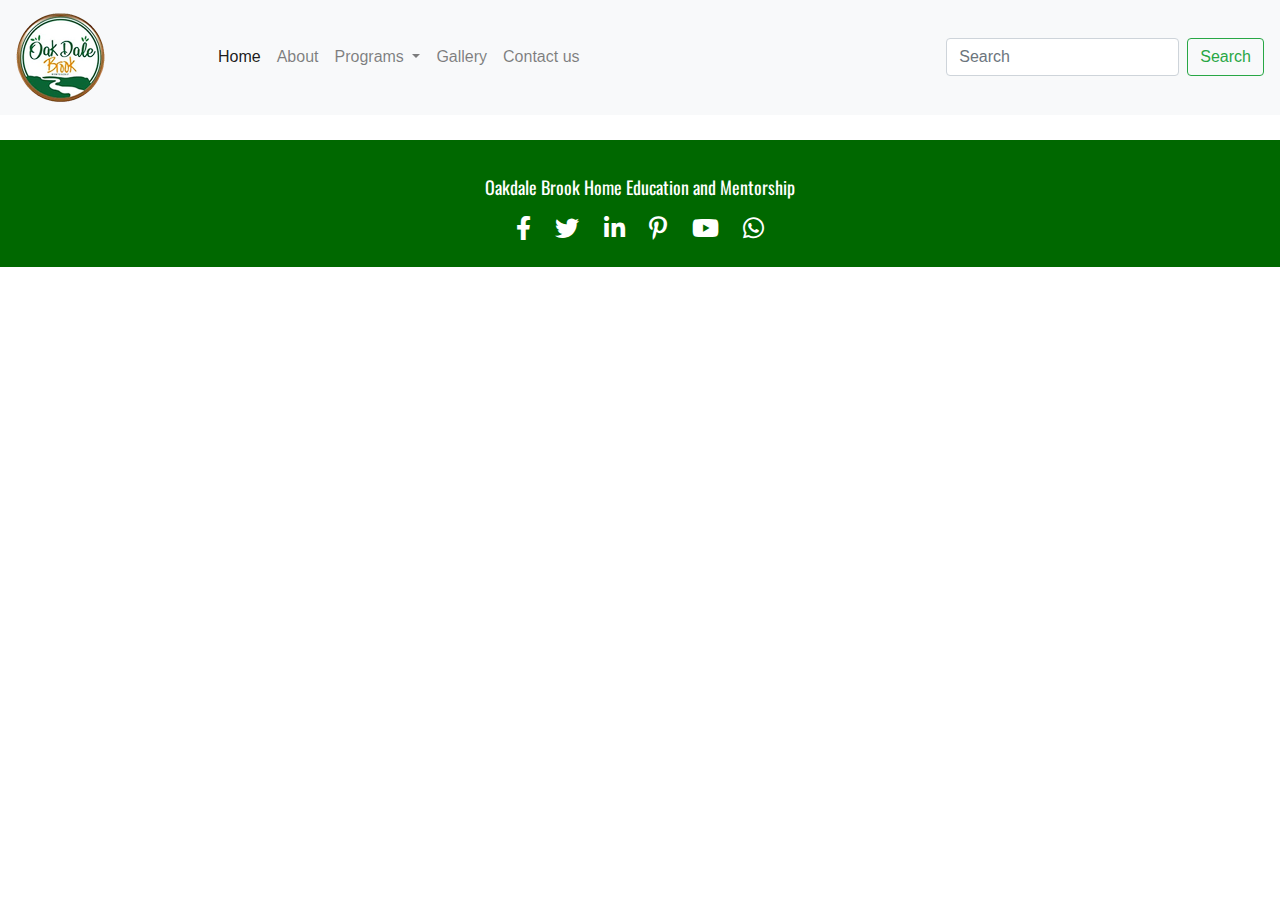
==== index.html @ 0a1893c2 "Update index.html" ====
<!doctype html>
<html>
    <head>
		<!-- Meta charset for character encoding -->
		<meta charset="utf-8">
		
		<!-- Page title -->
		<meta http-equiv="X-UA-Compatible" content="IE=edge">
		<meta name="viewport" content="width=device-width, initial-scale=1.0">
		<title>Oakdale Brook Home Education and </title>
		
		<!-- Link to external CSS stylesheet -->
		<link href="css/styles.css" rel="stylesheet" type="text/css">
		<link href="css/bootstrap-4.4.1.css" rel="stylesheet" type="text/css">

         <!-- Other links -->
    <link rel="stylesheet" href="https://cdnjs.cloudflare.com/ajax/libs/font-awesome/6.0.0-beta3/css/all.min.css">
	
		<!-- Link to Google Fonts -->
        <link href="https://fonts.googleapis.com/css2?family=Freckle+Face&display=swap" rel="stylesheet">
		<link href="https://fonts.googleapis.com/css2?family=Merriweather:wght@400&family=Oswald:wght@400;700&display=swap" rel="stylesheet">

	</head>

<body style="padding-top: 70px">
	
	<!--Header content section-->
    <header>
        <nav class="navbar fixed-top navbar-expand-lg navbar-light bg-light"> 
              <a class="navbar-brand" href="index.html"><img src="images/oakdale-logo-big.png" alt="Oakdale Brook Home Education and Mentorship logo" width="178" height="177" class="img-fluid"/></a>
              <button class="navbar-toggler" type="button" data-toggle="collapse" data-target="#navbarSupportedContent1" aria-controls="navbarSupportedContent1" aria-expanded="false" aria-label="Toggle navigation"> 
                  <span class="navbar-toggler-icon"></span> 
              </button>
              <div class="collapse navbar-collapse" id="navbarSupportedContent1">
                  <ul class="navbar-nav mr-auto">
                      <li class="nav-item active"> 
                          <a class="nav-link" href="index.html">Home <span class="sr-only">(current)</span></a> 
                      </li>
                      <li class="nav-item"> 
                          <a class="nav-link" href="about.html">About</a> 
                      </li>
                      <li class="nav-item dropdown"> 
                          <a class="nav-link dropdown-toggle" href="#" id="navbarDropdown1" role="button" data-toggle="dropdown" aria-haspopup="true" aria-expanded="false"> Programs </a>
                          <div class="dropdown-menu" aria-labelledby="navbarDropdown1"> 
                            <div class="dropdown-menu" aria-labelledby="navbarDropdown1">                           
                                <a class="dropdown-item" href="home-education.html">Home Education</a>  
                                <a class="dropdown-item" href="youth-mentorship.html">Youth Mentorship</a>
                                <a class="dropdown-item" href="parent-support.html">Parent Support</a>
                                <a class="dropdown-item" href="programs.html">Children's Ministry</a>
                                <a class="dropdown-item" href="oakdale-coops.html">Oakdale coops</a>  
                              </div> 
                          </div>
                      </li>
                      <li class="nav-item"> 
                          <a class="nav-link" href="gallery.html">Gallery</a> 
                      </li>
                      <li class="nav-item"> 
                          <a class="nav-link" href="contact.html">Contact us</a> 
                      </li>
                  </ul>
                  <form class="form-inline my-2 my-lg-0">
                      <input class="form-control mr-sm-2" type="search" placeholder="Search" aria-label="Search">
                      <button class="btn btn-outline-success my-2 my-sm-0" type="submit">Search</button>
                  </form>
              </div>
          </nav>
      </header>
<!-- Main content section -->
<div class="container-fluid">
  <main>
    
  </main>
</div>
    
    <!-- Footer section -->
    <footer>
        <p class="body-footer-div text-center">Oakdale Brook Home Education and Mentorship</p>
        <div class="social-media">
            <a href="https://www.facebook.com/OakdaleBrook" target="_blank" class="social-icon"><i class="fab fa-facebook-f"></i></a>
            <a href="https://twitter.com/OakdaleBrook" target="_blank" class="social-icon"><i class="fab fa-twitter"></i></a>
            <a href="https://www.linkedin.com/company/oakdalebrook" target="_blank" class="social-icon"><i class="fab fa-linkedin-in"></i></a>
            <a href="https://www.pinterest.com/oakdalebrook" target="_blank" class="social-icon"><i class="fab fa-pinterest-p"></i></a>
            <a href="https://www.youtube.com/channel/OakdaleBrook" target="_blank" class="social-icon"><i class="fab fa-youtube"></i></a>
            <a href="https://wa.me/your-number" target="_blank" class="social-icon"><i class="fab fa-whatsapp"></i></a>
        </div>
    </footer>
    
<script src="js/jquery-3.4.1.min.js"></script>
<script src="js/popper.min.js"></script>
<script src="js/bootstrap-4.4.1.js"></script>
</body>
</html>
---- css/styles.css ----
@charset "utf-8";
/* Ensure the hero image covers the full width of the viewport */
html, body {
    margin: 0;
    padding: 0;
    overflow-x: hidden; /* Prevents horizontal scrolling */
    font-family: 'Merriweather', serif; /* Apply Merriweather as the default font */
}

.hero-image {
    position: relative;
    width: 100%;
    height: 400px; /* Fixed height for desktop view */
    overflow: hidden; /* Ensures that overflowing content (like cropped image parts) is hidden */
}

.hero-image img {
    width: 100%;
    height: 100%;
    object-fit: cover; /* Ensures the image covers the container and crops out excess parts */
    object-position: center;
}

/* Hero text for desktop view */
.hero-text {
    position: absolute;
    left: 50%;
    transform: translate(-50%, -50%);
    text-align: center;
    background-color: rgba(244, 243, 240, 0.85);
    padding: 20px;
    border-radius: 10px;
    color: #000000;
    max-width: 90%; /* Adjust this if necessary */
    top: 50%; /* Adjust as needed for better centering */
    text-decoration: none;
    display: block;
    margin-top: 39px;
    box-sizing: border-box; /* Ensure padding is included in max-width */
}

/* Styles for heading inside hero text */
.hero-text h2 {
    font-size: 3rem; /* Increase font size */
    font-family: 'Freckle Face', cursive; /* Font for heading */
    font-weight: 700; /* Bold text */
    color: inherit;
    margin-right: -3px;
    margin-left: -3px;
    margin-bottom: -3px; /* Removes default margin */
    line-height: 1; /* Adjust line height for better spacing */
}

/* Styles for paragraph inside hero text */
.hero-text p {
    font-size: 16px; /* Adjust font size as needed */
    font-family: 'Merriweather', serif; /* Font for paragraph */
    font-weight: 400; /* Regular weight */
    color: inherit; /* Inherits color from .hero-text */
    margin: 10px 0 0; /* Adjust margin as needed */
}

/* Hover effect */
.hero-text:hover {
    background-color: rgba(255, 208, 0, 1.00); /* Transparent orange on hover */
}


h2 {
    font-family: 'Oswald', sans-serif;
    font-weight: 400; /* Regular weight for other h2s */
    font-size: 48px;
}

.navbar-brand img {
    width: 50%; /* Or any percentage that fits your design */
    height: auto; /* Ensures the aspect ratio is maintained */
}

.container-fluid {
    margin-top: 70px;
}

p {
    font-family: 'Merriweather', serif;
    font-weight: 400;
    font-size: 14px;
    text-align: justify;
    display: block;
    padding-top: 14px;
}

h3 {
    font-family: 'Oswald', sans-serif;
    font-weight: 300; /* Regular weight for other h3s */
    font-size: 30px;
}

h4 {
    font-family: 'Oswald', sans-serif;
    font-weight: 200; /* Regular weight for other h4s */
    font-size: 16px;
    text-align: left;
}

.center-image {
    display: block;
    margin-top: 0;
    margin-bottom: 0;
    margin-right: auto;
    margin-left: auto;
}
.col-xl-4 div .img-fluid {
    display: block;
}



.text-center {
    text-align: center;
}
/* Container for the "What We Do" section */
.what-we-do {
    display: flex; /* Aligns child divs horizontally */
    justify-content: space-around; /* Distributes space between child divs */
    align-items: center; /* Centers items vertically within each div */
    flex-wrap: nowrap; /* Prevents wrapping, keeps items in a single row */
    overflow-x: auto; /* Allows horizontal scrolling if content overflows */
    margin: 20px 0; /* Optional margin for spacing */
}

/* Styles for each child div inside "what-we-do" */
.what-we-do > div {
    text-align: center; /* Centers text and image inside the div */
    margin: 10px; /* Optional margin for spacing between divs */
    flex: 1 0 auto; /* Allows divs to shrink and grow as needed */
}

/* Ensures images are responsive */
.what-we-do img {
    max-width: 100%; /* Limits image width to 100% of its container */
    height: auto; /* Maintains aspect ratio of images */
}

.Meet-our-team {
    color: #C40B0E;
}
.coaches-and-facilitators {
    color: #c40b0e;
}
/* Footer Styling */
footer {
    background-color: #006800; /* Adjust the background color as needed */
    padding: 20px;
    text-align: center;
}

.body-footer-div {
    font-family: 'Oswald', sans-serif; /* Apply Oswald font */
    color: #ffffff; /* Change font color as needed */
    font-size: 18px; /* Adjust font size as needed */
    margin: 0;
}

.social-media {
    margin-top: 10px;
}

.social-icon {
    color: #ffffff; /* Icon color */
    font-size: 24px; /* Size of icons */
    margin: 0 10px; /* Spacing between icons */
    text-decoration: none;
}

.social-icon:hover {
    color: #ffbc03; /* Change icon color on hover */
}

.social-icon i {
    display: inline-block;
}












/*Tablet viewport*/
@media (min-width: 401px) and (max-width: 768px){
}


/*mobile viewport*/
@media (max-width: 400px){
    .hero-image {
        height: 300px; /* Slightly reduced height for mobile view */
    }

    .hero-text {
        top: 70%; /* Adjust the position to give enough space for the hero text */
        max-width: 80%; /* Slightly reduce the width on mobile */
        padding: 15px; /* Adjust padding for a better fit on mobile */
    }

    .hero-text h2 {
        font-size: 20px; /* Slightly smaller font size for mobile */
    }

    .hero-text p {
        font-size: 14px; /* Slightly smaller font size for mobile */
    }

    .what-we-do > div {
        flex: 1 1 100%; /* Makes each div take up the full width on mobile */
    }
}
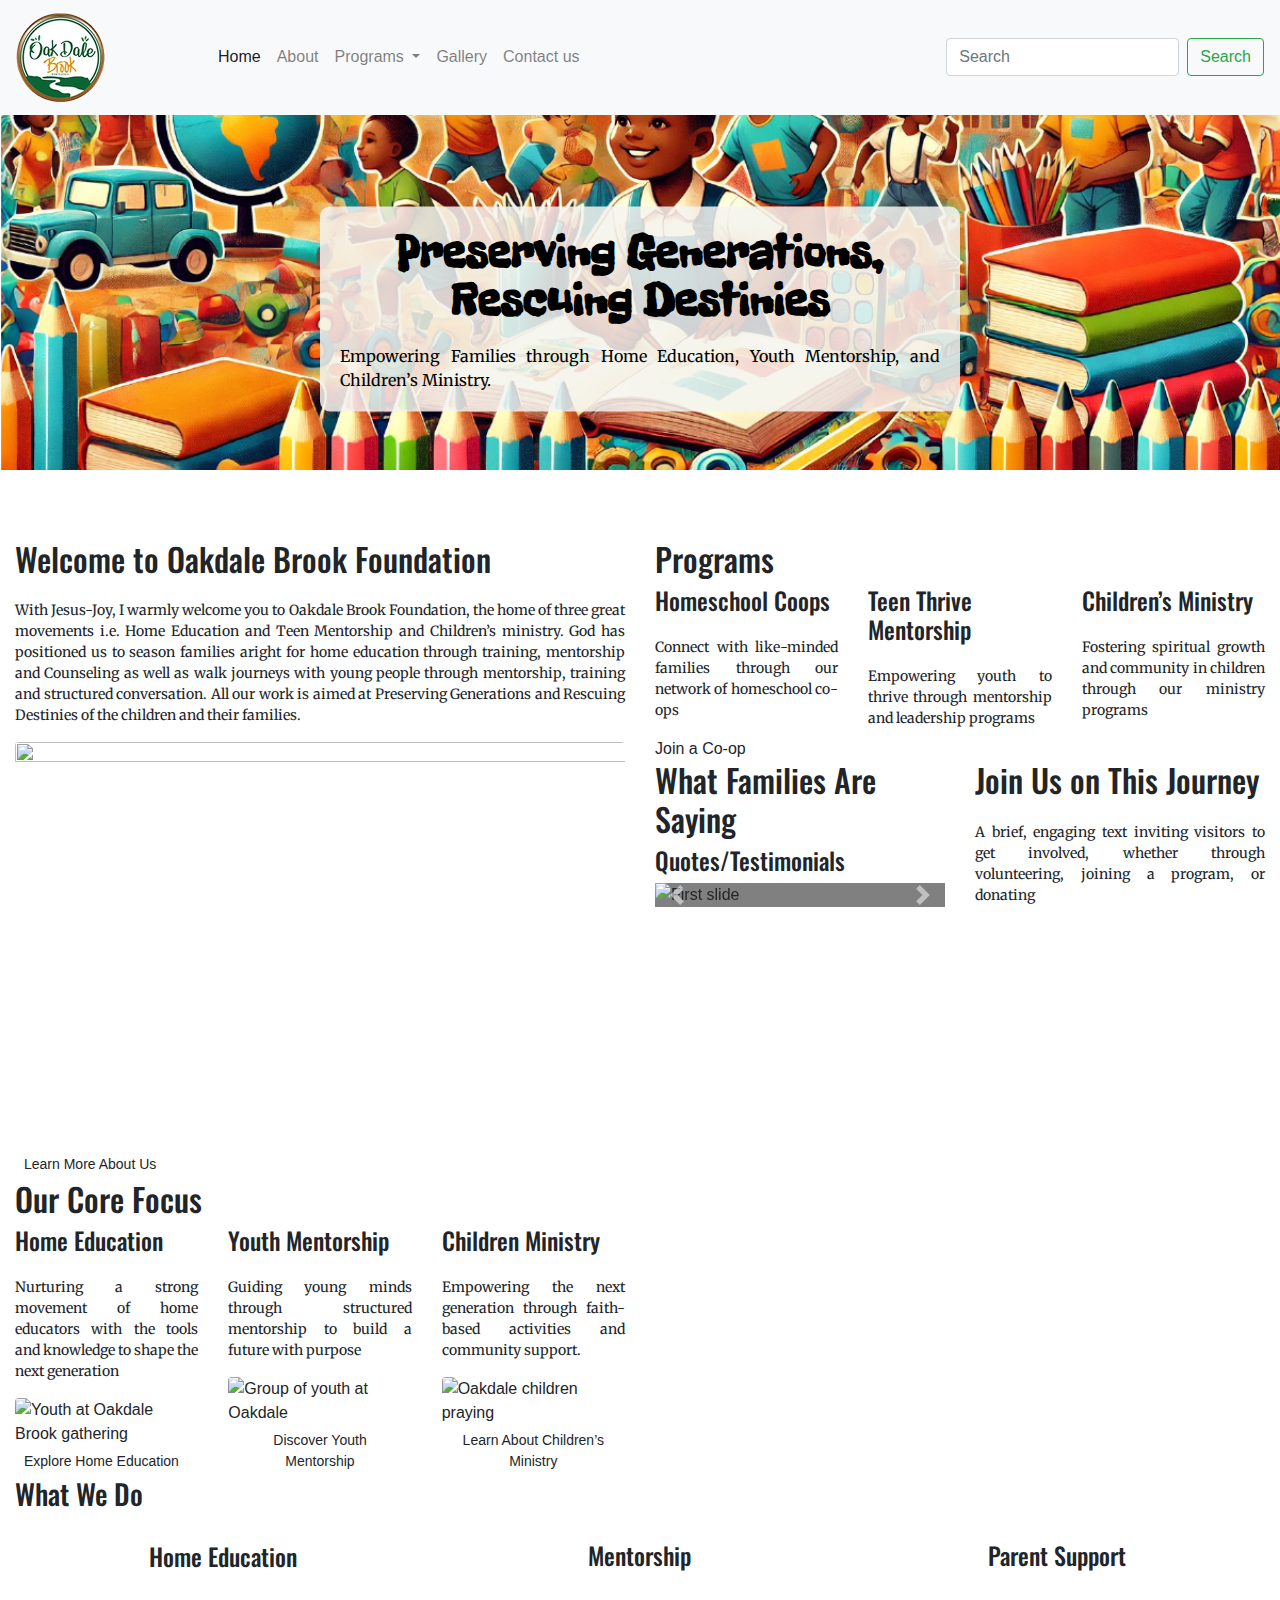
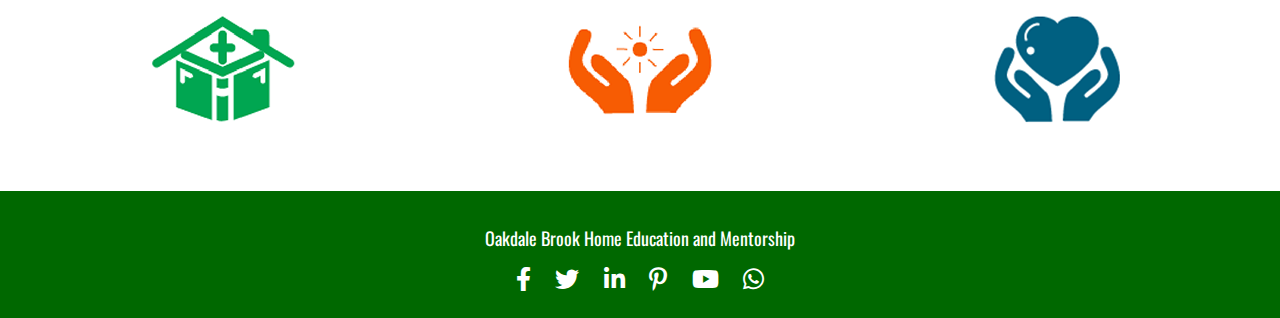
==== commit 543386f5: "Update index.html" ====
--- a/index.html
+++ b/index.html
@@ -1,6 +1,6 @@
 <!doctype html>
 <html>
-    <head>
+	<head>
 		<!-- Meta charset for character encoding -->
 		<meta charset="utf-8">
 		
@@ -21,56 +21,181 @@
 		<link href="https://fonts.googleapis.com/css2?family=Merriweather:wght@400&family=Oswald:wght@400;700&display=swap" rel="stylesheet">
 
 	</head>
-
+	
 <body style="padding-top: 70px">
-	
-	<!--Header content section-->
+    
+    <!--Header content section-->
     <header>
-        <nav class="navbar fixed-top navbar-expand-lg navbar-light bg-light"> 
-              <a class="navbar-brand" href="index.html"><img src="images/oakdale-logo-big.png" alt="Oakdale Brook Home Education and Mentorship logo" width="178" height="177" class="img-fluid"/></a>
-              <button class="navbar-toggler" type="button" data-toggle="collapse" data-target="#navbarSupportedContent1" aria-controls="navbarSupportedContent1" aria-expanded="false" aria-label="Toggle navigation"> 
-                  <span class="navbar-toggler-icon"></span> 
-              </button>
-              <div class="collapse navbar-collapse" id="navbarSupportedContent1">
-                  <ul class="navbar-nav mr-auto">
-                      <li class="nav-item active"> 
-                          <a class="nav-link" href="index.html">Home <span class="sr-only">(current)</span></a> 
-                      </li>
-                      <li class="nav-item"> 
-                          <a class="nav-link" href="about.html">About</a> 
-                      </li>
-                      <li class="nav-item dropdown"> 
-                          <a class="nav-link dropdown-toggle" href="#" id="navbarDropdown1" role="button" data-toggle="dropdown" aria-haspopup="true" aria-expanded="false"> Programs </a>
-                          <div class="dropdown-menu" aria-labelledby="navbarDropdown1"> 
+      <nav class="navbar fixed-top navbar-expand-lg navbar-light bg-light"> 
+            <a class="navbar-brand" href="index.html"><img src="images/oakdale-logo-big.png" alt="Oakdale Brook Home Education and Mentorship logo" width="178" height="177" class="img-fluid"/></a>
+            <button class="navbar-toggler" type="button" data-toggle="collapse" data-target="#navbarSupportedContent1" aria-controls="navbarSupportedContent1" aria-expanded="false" aria-label="Toggle navigation"> 
+                <span class="navbar-toggler-icon"></span> 
+            </button>
+            <div class="collapse navbar-collapse" id="navbarSupportedContent1">
+                <ul class="navbar-nav mr-auto">
+                    <li class="nav-item active"> 
+                        <a class="nav-link" href="index.html">Home <span class="sr-only">(current)</span></a> 
+                    </li>
+                    <li class="nav-item"> 
+                        <a class="nav-link" href="about.html">About</a> 
+                    </li>
+                    <li class="nav-item dropdown"> 
+                        <a class="nav-link dropdown-toggle" href="#" id="navbarDropdown1" role="button" data-toggle="dropdown" aria-haspopup="true" aria-expanded="false"> Programs </a>
+                        <div class="dropdown-menu" aria-labelledby="navbarDropdown1"> 
                             <div class="dropdown-menu" aria-labelledby="navbarDropdown1">                           
                                 <a class="dropdown-item" href="home-education.html">Home Education</a>  
                                 <a class="dropdown-item" href="youth-mentorship.html">Youth Mentorship</a>
                                 <a class="dropdown-item" href="parent-support.html">Parent Support</a>
                                 <a class="dropdown-item" href="programs.html">Children's Ministry</a>
                                 <a class="dropdown-item" href="oakdale-coops.html">Oakdale coops</a>  
-                              </div> 
-                          </div>
-                      </li>
-                      <li class="nav-item"> 
-                          <a class="nav-link" href="gallery.html">Gallery</a> 
-                      </li>
-                      <li class="nav-item"> 
-                          <a class="nav-link" href="contact.html">Contact us</a> 
-                      </li>
-                  </ul>
-                  <form class="form-inline my-2 my-lg-0">
-                      <input class="form-control mr-sm-2" type="search" placeholder="Search" aria-label="Search">
-                      <button class="btn btn-outline-success my-2 my-sm-0" type="submit">Search</button>
-                  </form>
-              </div>
-          </nav>
-      </header>
-<!-- Main content section -->
-<div class="container-fluid">
-  <main>
-    
-  </main>
-</div>
+                              </div>  
+                        </div>
+                    </li>
+                    <li class="nav-item"> 
+                        <a class="nav-link" href="gallery.html">Gallery</a> 
+                    </li>
+                    <li class="nav-item"> 
+                        <a class="nav-link" href="contact.html">Contact us</a> 
+                    </li>
+                </ul>
+                <form class="form-inline my-2 my-lg-0">
+                    <input class="form-control mr-sm-2" type="search" placeholder="Search" aria-label="Search">
+                    <button class="btn btn-outline-success my-2 my-sm-0" type="submit">Search</button>
+                </form>
+            </div>
+        </nav>
+    </header>
+    
+    <!-- Hero image -->
+    <div class="hero-image">
+        <img src="images/oakdale-hero-banner.png" alt="Oakdale Hero Image" class="img-fluid"/> 
+        <!-- Hero text for desktop -->
+        <a href="programs.html" class="hero-text">
+            <h2>Preserving Generations, Rescuing Destinies</h2>
+            <p>Empowering Families through Home Education, Youth Mentorship, and Children’s Ministry.</p>
+        </a>
+        <!-- Hero text for mobile -->
+        <a href="programs.html" class="hero-text-mobile">
+            <h2>Oakdale Home Education & Mentorship</h2>
+            <p>Start your journey here.</p>
+        </a>
+    </div>
+
+    <!-- Main content section -->
+    <div class="container-fluid">
+        <main>
+
+	<div class="row">
+	  <div class="col-xl-6">
+        <div>
+          <h2>Welcome to Oakdale Brook Foundation</h2>
+          <p> With Jesus-Joy, I warmly welcome you to Oakdale Brook Foundation, the home of three great movements i.e. Home Education and Teen Mentorship and Children’s ministry. God has positioned us to season families aright for home education through training, mentorship and Counseling as well as walk journeys with young people through mentorship, training and structured conversation. All our work is aimed at Preserving Generations and Rescuing Destinies of the children and their families. </p>
+		  <img src="images/children-chating.jpg" alt="" width="656" height="437" class="img-fluid rounded"/>
+		  <a href="about.html" class="btn btn-sm">Learn More About Us</a>
+
+        </div>
+		<h2>Our Core Focus</h2>
+		  
+	    <div class="row">
+		    <div class="col-xl-4">
+				<h4>Home Education</h4>
+			  <p>Nurturing a strong movement of home educators with the tools and knowledge to shape the next generation</p>
+				<img src="images/family-gather.jpg" alt="Youth at Oakdale Brook gathering" width="720" height="480" class="img-fluid rounded"/> 
+                <a href="home-education.html" class="btn btn-sm">Explore Home Education</a>
+			</div>
+		    <div class="col-xl-4">
+				<h4>Youth Mentorship</h4>
+			  <p>Guiding young minds through structured mentorship to build a future with purpose</p>
+				<img src="images/youth.jpg" alt="Group of youth at Oakdale" width="654" height="436" class="img-fluid rounded"/> 
+				<a href="home-education.html" class="btn btn-sm">Discover Youth Mentorship</a>
+			</div>
+		    <div class="col-xl-4">
+				<h4>Children Ministry</h4>
+				<p>Empowering the next generation through faith-based activities and community support.</p>
+				<img src="images/child.jpg" alt="Oakdale children praying" width="562" height="375" class="img-fluid rounded"/> <a href="home-education.html" class="btn btn-sm">Learn About Children’s Ministry</a>
+			
+		  </div>
+	    </div>
+      </div>
+	  <div class="col-xl-6"><h2>Programs</h2>
+		<div class="row">
+		  <div class="col-xl-4">
+			  <h4>Homeschool Coops</h4>
+			<p>Connect with like-minded families through our network of homeschool co-ops</p>
+			  Join a Co-op
+		  </div>
+		  <div class="col-xl-4">
+			  
+			  <h4>Teen Thrive Mentorship</h4>
+			  <p>Empowering youth to thrive through mentorship and leadership programs</p>
+			
+		  </div>
+		  <div class="col-xl-4">
+			  <h4>Children’s Ministry</h4>
+			  <p>Fostering spiritual growth and community in children through our ministry programs</p>
+			
+		  </div>
+	    </div>
+	    <div class="row">
+		    <div class="col-xl-6">
+			  <h2>What Families Are Saying</h2>
+			  <h4>Quotes/Testimonials</h4>
+			  <div id="carouselExampleIndicators1" class="carousel slide" data-ride="carousel" style="background-color: grey">
+				  <ol class="carousel-indicators">
+				    <li data-target="#carouselExampleIndicators1" data-slide-to="0" class="active"></li>
+				    <li data-target="#carouselExampleIndicators1" data-slide-to="1"></li>
+				    <li data-target="#carouselExampleIndicators1" data-slide-to="2"></li>
+			    </ol>
+				  <div class="carousel-inner" role="listbox">
+				    <div class="carousel-item active"> <img class="d-block mx-auto img-fluid" src="images/Carousel_Placeholder.png" alt="First slide">
+				      <div class="carousel-caption">
+				        <h5>First slide Heading</h5>
+				        <p>First slide Caption</p>
+			          </div>
+			        </div>
+				    <div class="carousel-item"> <img class="d-block mx-auto" src="images/Carousel_Placeholder.png" alt="Second slide">
+				      <div class="carousel-caption">
+				        <h5>Second slide Heading</h5>
+				        <p>Second slide Caption</p>
+			          </div>
+			        </div>
+				    <div class="carousel-item"> <img class="d-block mx-auto" src="images/Carousel_Placeholder.png" alt="Third slide">
+				      <div class="carousel-caption">
+				        <h5>Third slide Heading</h5>
+				        <p>Third slide Caption</p>
+			          </div>
+			        </div>
+			    </div>
+				  <a class="carousel-control-prev" href="#carouselExampleIndicators1" role="button" data-slide="prev"> <span class="carousel-control-prev-icon" aria-hidden="true"></span> <span class="sr-only">Previous</span> </a> <a class="carousel-control-next" href="#carouselExampleIndicators1" role="button" data-slide="next"> <span class="carousel-control-next-icon" aria-hidden="true"></span> <span class="sr-only">Next</span> </a> </div>
+            </div>
+		    <div class="col-xl-6">
+				<h2>Join Us on This Journey</h2>
+			<p>A brief, engaging text inviting visitors to get involved, whether through volunteering, joining a program, or donating</p>
+		  </div>
+	    </div>
+      </div>
+	  </div>
+<div>
+      <h3>What We Do</h3>
+						
+		  <!-- Home Education section -->
+    <div class="what-we-do">
+  <div>
+    <h4 class="text-center">Home Education</h4>
+    <img src="images/Home-Education.png" alt="icon" width="195" height="182" class="img-fluid"/></div>
+                  <!-- Mentorship section -->
+                  <div>
+                    <h4 class="text-center">Mentorship</h4>
+                    <img src="images/Mentorship.png" alt="icon" width="196" height="183" class="img-fluid"/></div>
+                  <!-- Parent Support section -->
+                  <div>
+                    <h4 class="text-center">Parent Support</h4>
+                    <img src="images/Parent-support.png" alt="icon" width="196" height="184" class="img-fluid center-image"/></div>
+          </div>
+	  </div>
+        </main>
+    </div>
+	
     
     <!-- Footer section -->
     <footer>
@@ -85,8 +210,12 @@
         </div>
     </footer>
     
-<script src="js/jquery-3.4.1.min.js"></script>
-<script src="js/popper.min.js"></script>
-<script src="js/bootstrap-4.4.1.js"></script>
+    
+    <script src="js/jquery-3.4.1.min.js"></script>
+    <script src="js/popper.min.js"></script>
+    <script src="js/bootstrap-4.4.1.js"></script>
+
+</body>
+
 </body>
 </html>
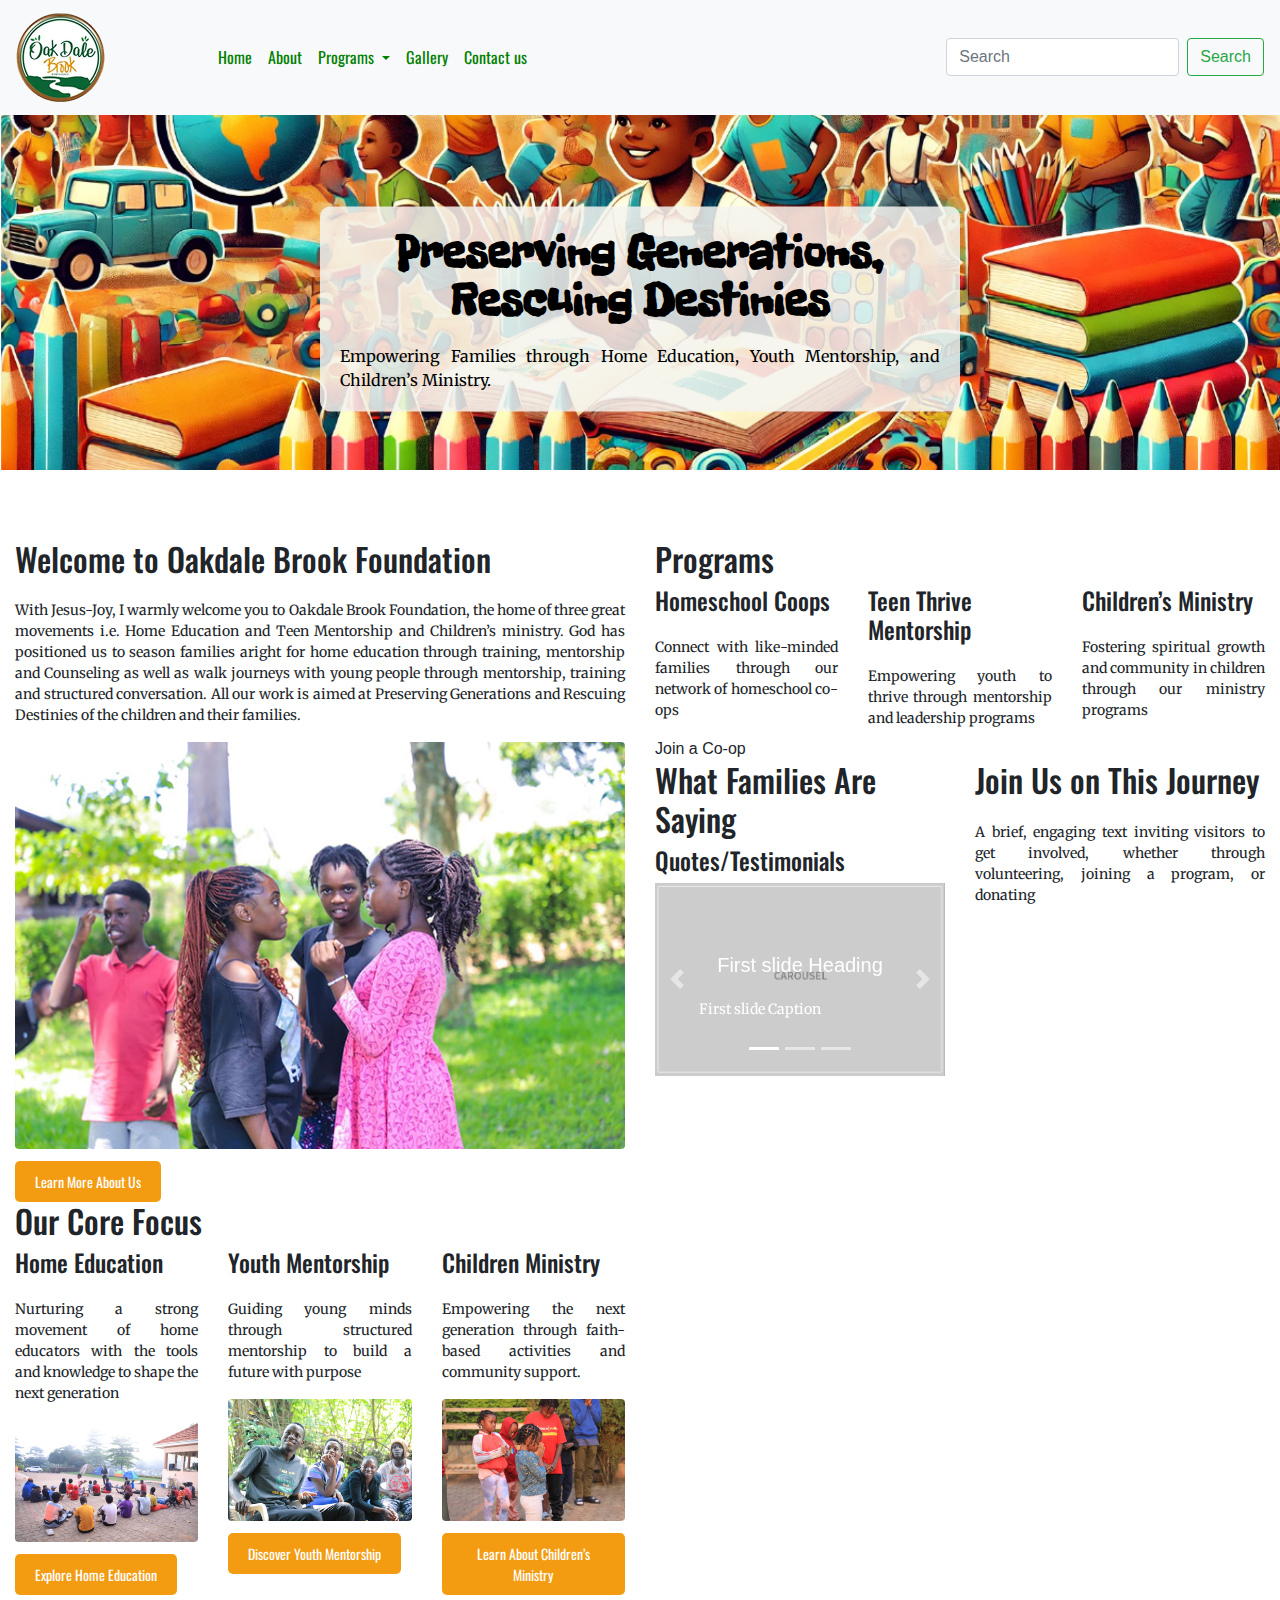
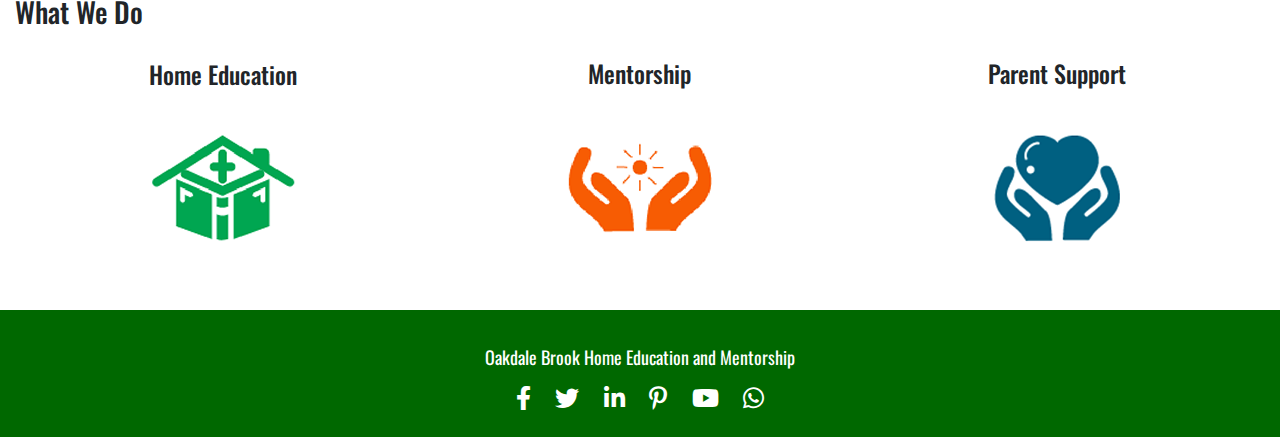
==== commit 33cfacdd: "Update index.html" ====
--- a/index.html
+++ b/index.html
@@ -26,45 +26,43 @@
     
     <!--Header content section-->
     <header>
-      <nav class="navbar fixed-top navbar-expand-lg navbar-light bg-light"> 
-            <a class="navbar-brand" href="index.html"><img src="images/oakdale-logo-big.png" alt="Oakdale Brook Home Education and Mentorship logo" width="178" height="177" class="img-fluid"/></a>
-            <button class="navbar-toggler" type="button" data-toggle="collapse" data-target="#navbarSupportedContent1" aria-controls="navbarSupportedContent1" aria-expanded="false" aria-label="Toggle navigation"> 
-                <span class="navbar-toggler-icon"></span> 
-            </button>
-            <div class="collapse navbar-collapse" id="navbarSupportedContent1">
-                <ul class="navbar-nav mr-auto">
-                    <li class="nav-item active"> 
-                        <a class="nav-link" href="index.html">Home <span class="sr-only">(current)</span></a> 
-                    </li>
-                    <li class="nav-item"> 
-                        <a class="nav-link" href="about.html">About</a> 
-                    </li>
-                    <li class="nav-item dropdown"> 
-                        <a class="nav-link dropdown-toggle" href="#" id="navbarDropdown1" role="button" data-toggle="dropdown" aria-haspopup="true" aria-expanded="false"> Programs </a>
-                        <div class="dropdown-menu" aria-labelledby="navbarDropdown1"> 
-                            <div class="dropdown-menu" aria-labelledby="navbarDropdown1">                           
-                                <a class="dropdown-item" href="home-education.html">Home Education</a>  
-                                <a class="dropdown-item" href="youth-mentorship.html">Youth Mentorship</a>
-                                <a class="dropdown-item" href="parent-support.html">Parent Support</a>
-                                <a class="dropdown-item" href="programs.html">Children's Ministry</a>
-                                <a class="dropdown-item" href="oakdale-coops.html">Oakdale coops</a>  
-                              </div>  
-                        </div>
-                    </li>
-                    <li class="nav-item"> 
-                        <a class="nav-link" href="gallery.html">Gallery</a> 
-                    </li>
-                    <li class="nav-item"> 
-                        <a class="nav-link" href="contact.html">Contact us</a> 
-                    </li>
-                </ul>
-                <form class="form-inline my-2 my-lg-0">
-                    <input class="form-control mr-sm-2" type="search" placeholder="Search" aria-label="Search">
-                    <button class="btn btn-outline-success my-2 my-sm-0" type="submit">Search</button>
-                </form>
-            </div>
-        </nav>
-    </header>
+		<nav class="navbar fixed-top navbar-expand-lg navbar-light bg-light"> 
+			  <a class="navbar-brand" href="index.html"><img src="images/oakdale-logo-big.png" alt="Oakdale Brook Home Education and Mentorship logo" width="178" height="177" class="img-fluid"/></a>
+			  <button class="navbar-toggler" type="button" data-toggle="collapse" data-target="#navbarSupportedContent1" aria-controls="navbarSupportedContent1" aria-expanded="false" aria-label="Toggle navigation"> 
+				  <span class="navbar-toggler-icon"></span> 
+			  </button>
+			  <div class="collapse navbar-collapse" id="navbarSupportedContent1">
+				  <ul class="navbar-nav mr-auto">
+					  <li class="nav-item active"> 
+						  <a class="nav-link" href="index.html">Home <span class="sr-only">(current)</span></a> 
+					  </li>
+					  <li class="nav-item"> 
+						  <a class="nav-link" href="about.html">About</a> 
+					  </li>
+					  <li class="nav-item dropdown"> 
+						  <a class="nav-link dropdown-toggle" href="#" id="navbarDropdown1" role="button" data-toggle="dropdown" aria-haspopup="true" aria-expanded="false"> Programs </a>
+						  <div class="dropdown-menu" aria-labelledby="navbarDropdown1">                           
+                            <a class="dropdown-item" href="home-education.html">Home Education</a>  
+                            <a class="dropdown-item" href="youth-mentorship.html">Youth Mentorship</a>
+                            <a class="dropdown-item" href="parent-support.html">Parent Support</a>
+							<a class="dropdown-item" href="programs.html">Children's Ministry</a>
+                            <a class="dropdown-item" href="oakdale-coops.html">Oakdale coops</a>  
+						  </div>
+					  </li>
+					  <li class="nav-item"> 
+						  <a class="nav-link" href="gallery.html">Gallery</a> 
+					  </li>
+					  <li class="nav-item"> 
+						  <a class="nav-link" href="contact.html">Contact us</a> 
+					  </li>
+				  </ul>
+				  <form class="form-inline my-2 my-lg-0">
+					  <input class="form-control mr-sm-2" type="search" placeholder="Search" aria-label="Search">
+					  <button class="btn btn-outline-success my-2 my-sm-0" type="submit">Search</button>
+				  </form>
+			  </div>
+		  </nav>
+	  </header>
     
     <!-- Hero image -->
     <div class="hero-image">
--- a/css/styles.css
+++ b/css/styles.css
@@ -6,6 +6,32 @@
     overflow-x: hidden; /* Prevents horizontal scrolling */
     font-family: 'Merriweather', serif; /* Apply Merriweather as the default font */
 }
+
+/* Apply Oswald font and green color to navbar links using !important */
+.navbar-nav .nav-link {
+    font-family: 'Oswald', sans-serif !important;
+    color: green !important;
+}
+
+/* Force hover color to change using !important */
+.navbar-nav .nav-link:hover {
+    color: rgb(255, 196, 0) !important;
+}
+
+
+/* Style dropdown menu items with Oswald font and green color */
+.navbar-nav .dropdown-menu .dropdown-item {
+    font-family: 'Oswald', sans-serif !important;
+    color: green !important;
+}
+
+/* Change background color to orange when hovered */
+.navbar-nav .dropdown-menu .dropdown-item:hover {
+    background-color: orange !important;
+    color: white !important; /* Optional: Change text color to white when hovered */
+}
+
+
 
 .hero-image {
     position: relative;
@@ -66,6 +92,7 @@
 }
 
 
+
 h2 {
     font-family: 'Oswald', sans-serif;
     font-weight: 400; /* Regular weight for other h2s */
@@ -180,7 +207,22 @@
 .social-icon i {
     display: inline-block;
 }
-
+.col-xl-6 div .btn.btn-sm {
+    background-color: #f39c12; /* Orange background */
+    color: white; /* White text */
+    border: none; /* Remove border */
+    border-radius: 5px; /* Rounded corners */
+    padding: 10px 20px; /* Padding for the button */
+    font-size: 14px; /* Font size */
+    cursor: pointer; /* Pointer cursor on hover */
+    font-family: oswald;
+    margin-top: 12px;
+}
+
+.col-xl-6 div .btn.btn-sm:hover {
+  background-color: #e67e22; /* Darker orange on hover */
+  color: #fff; /* Keep text white on hover */
+}
 
 
 
@@ -220,4 +262,5 @@
     .what-we-do > div {
         flex: 1 1 100%; /* Makes each div take up the full width on mobile */
     }
-}
+
+}
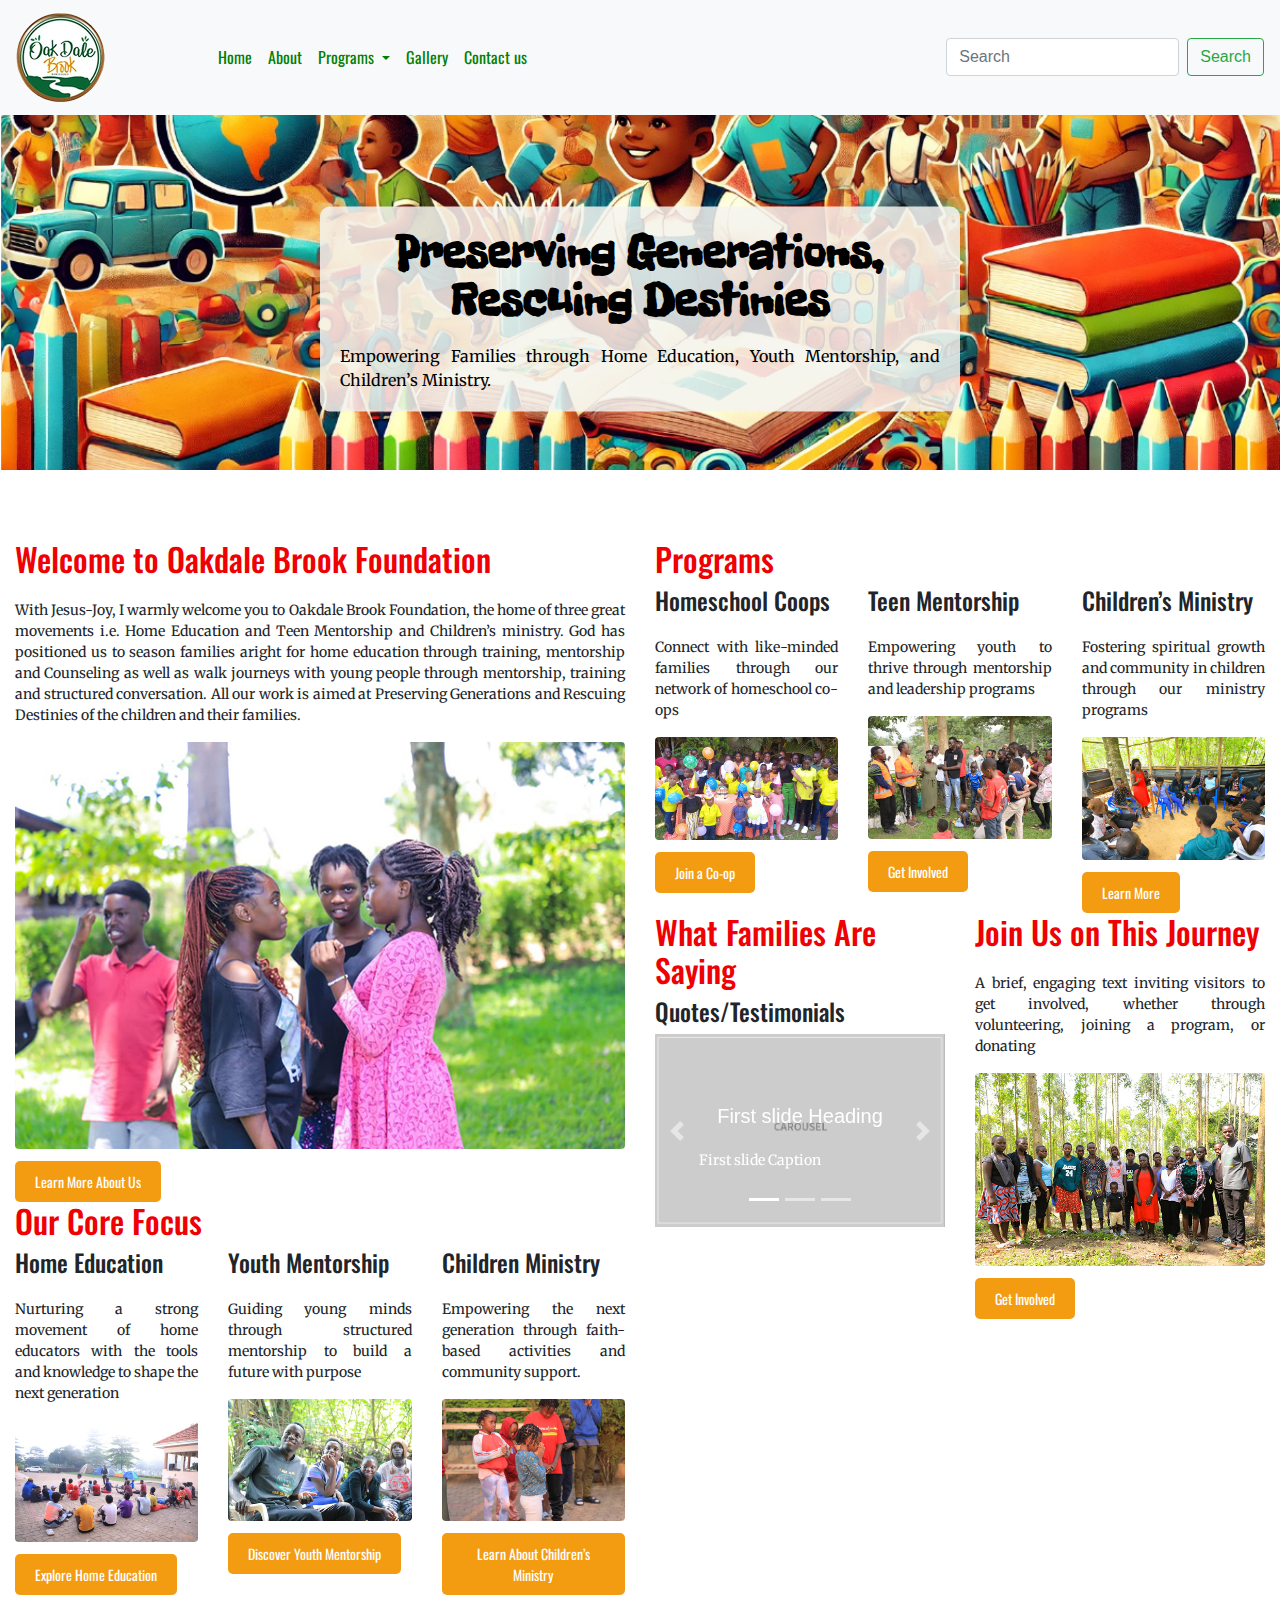
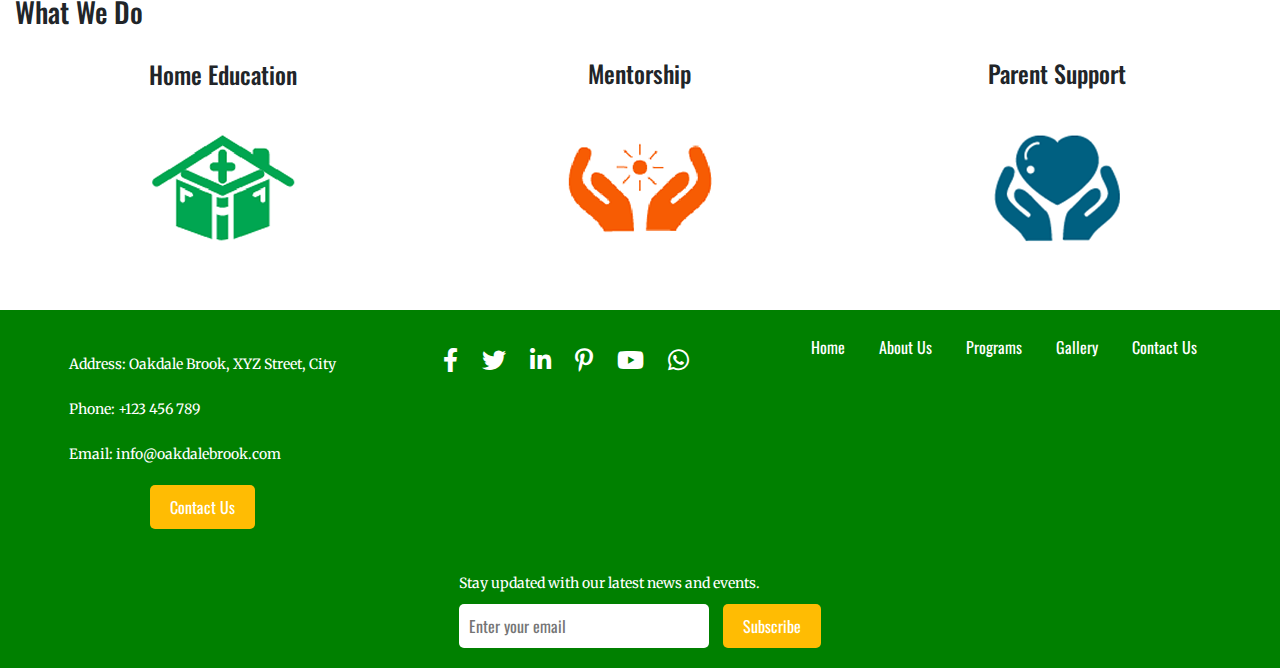
==== commit 1bcc8832: "Update index.html" ====
--- a/index.html
+++ b/index.html
@@ -42,10 +42,10 @@
 					  <li class="nav-item dropdown"> 
 						  <a class="nav-link dropdown-toggle" href="#" id="navbarDropdown1" role="button" data-toggle="dropdown" aria-haspopup="true" aria-expanded="false"> Programs </a>
 						  <div class="dropdown-menu" aria-labelledby="navbarDropdown1">                           
-                            <a class="dropdown-item" href="home-education.html">Home Education</a>  
+                            
                             <a class="dropdown-item" href="youth-mentorship.html">Youth Mentorship</a>
                             <a class="dropdown-item" href="parent-support.html">Parent Support</a>
-							<a class="dropdown-item" href="programs.html">Children's Ministry</a>
+							<a class="dropdown-item" href="children-ministry.html">Children's Ministry</a>
                             <a class="dropdown-item" href="oakdale-coops.html">Oakdale coops</a>  
 						  </div>
 					  </li>
@@ -74,10 +74,11 @@
         </a>
         <!-- Hero text for mobile -->
         <a href="programs.html" class="hero-text-mobile">
-            <h2>Oakdale Home Education & Mentorship</h2>
-            <p>Start your journey here.</p>
+            <h2>Preserving Generations, Rescuing Destinies</h2>
+            <p>Empowering Families through Home Education, Youth Mentorship, and Children’s Ministry.</p>
         </a>
     </div>
+
 
     <!-- Main content section -->
     <div class="container-fluid">
@@ -120,17 +121,20 @@
 		  <div class="col-xl-4">
 			  <h4>Homeschool Coops</h4>
 			<p>Connect with like-minded families through our network of homeschool co-ops</p>
-			  Join a Co-op
+		     <img src="images/bwoyegerere.jpg" alt="Oakdale Bweyogerere" width="656" height="369" class="img-fluid rounded"/> <a href="oakdale-coops.html" class="btn btn-sm">Join a Co-op</a>
 		  </div>
 		  <div class="col-xl-4">
 			  
-			  <h4>Teen Thrive Mentorship</h4>
+			  <h4>Teen  Mentorship</h4>
 			  <p>Empowering youth to thrive through mentorship and leadership programs</p>
-			
+	      <img src="images/Youth planting.jpg" alt="Oakdale Youth gathered together" width="562" height="375" class="img-fluid rounded"/>
+			<a href="youth-mentorship.html" class="btn btn-sm">Get Involved</a>
 		  </div>
 		  <div class="col-xl-4">
 			  <h4>Children’s Ministry</h4>
-			  <p>Fostering spiritual growth and community in children through our ministry programs</p>
+		    <p>Fostering spiritual growth and community in children through our ministry programs</p>
+			  <img src="images/child ministry.jpg" alt="Oakdale child ministry" width="562" height="375" class="img-fluid rounded"/> <a href="children-ministry.html" class="btn btn-sm">Learn More</a>
+			  
 			
 		  </div>
 	    </div>
@@ -169,6 +173,9 @@
 		    <div class="col-xl-6">
 				<h2>Join Us on This Journey</h2>
 			<p>A brief, engaging text inviting visitors to get involved, whether through volunteering, joining a program, or donating</p>
+				<img src="images/Oakdale-youth-children.jpg" alt=" diverse group of Oakdale people " width="562" height="375" class="img-fluid rounded"/> <a href="programs.html" class="btn btn-sm">Get Involved</a>
+				
+				
 		  </div>
 	    </div>
       </div>
@@ -195,9 +202,18 @@
     </div>
 	
     
-    <!-- Footer section -->
-    <footer>
-        <p class="body-footer-div text-center">Oakdale Brook Home Education and Mentorship</p>
+ <!-- Footer section -->
+<footer>
+    <div class="footer-content">
+        <!-- Contact Information -->
+        <div class="contact-info">
+            <p>Address: Oakdale Brook, XYZ Street, City</p>
+            <p>Phone: +123 456 789</p>
+            <p>Email: info@oakdalebrook.com</p>
+            <a href="contact.html" class="cta-button">Contact Us</a>
+        </div>
+
+        <!-- Social Media Links -->
         <div class="social-media">
             <a href="https://www.facebook.com/OakdaleBrook" target="_blank" class="social-icon"><i class="fab fa-facebook-f"></i></a>
             <a href="https://twitter.com/OakdaleBrook" target="_blank" class="social-icon"><i class="fab fa-twitter"></i></a>
@@ -206,7 +222,24 @@
             <a href="https://www.youtube.com/channel/OakdaleBrook" target="_blank" class="social-icon"><i class="fab fa-youtube"></i></a>
             <a href="https://wa.me/your-number" target="_blank" class="social-icon"><i class="fab fa-whatsapp"></i></a>
         </div>
-    </footer>
+
+        <!-- Quick Links -->
+        <div class="quick-links">
+            <a href="index.html">Home</a>
+            <a href="about.html">About Us</a>
+            <a href="youth-mentorship.html">Programs</a>
+            <a href="gallery.html">Gallery</a>
+            <a href="contact.html">Contact Us</a>
+        </div>
+
+        <!-- Newsletter Signup -->
+        <div class="newsletter-signup">
+            <p>Stay updated with our latest news and events.</p>
+            <input type="email" placeholder="Enter your email">
+            <button class="subscribe-button">Subscribe</button>
+        </div>
+    </div>
+</footer>
     
     
     <script src="js/jquery-3.4.1.min.js"></script>
@@ -215,5 +248,5 @@
 
 </body>
 
-</body>
+
 </html>
--- a/css/styles.css
+++ b/css/styles.css
@@ -10,7 +10,7 @@
 /* Apply Oswald font and green color to navbar links using !important */
 .navbar-nav .nav-link {
     font-family: 'Oswald', sans-serif !important;
-    color: green !important;
+    color: #008000 !important;
 }
 
 /* Force hover color to change using !important */
@@ -22,7 +22,7 @@
 /* Style dropdown menu items with Oswald font and green color */
 .navbar-nav .dropdown-menu .dropdown-item {
     font-family: 'Oswald', sans-serif !important;
-    color: green !important;
+    color: #008000 !important;
 }
 
 /* Change background color to orange when hovered */
@@ -177,36 +177,98 @@
 }
 /* Footer Styling */
 footer {
-    background-color: #006800; /* Adjust the background color as needed */
+    background-color: #008000;
     padding: 20px;
     text-align: center;
-}
-
-.body-footer-div {
-    font-family: 'Oswald', sans-serif; /* Apply Oswald font */
-    color: #ffffff; /* Change font color as needed */
-    font-size: 18px; /* Adjust font size as needed */
-    margin: 0;
-}
+    color: #ffffff;
+    font-family: 'Oswald', sans-serif;
+}
+
+.footer-content {
+    display: flex;
+    flex-wrap: wrap;
+    justify-content: space-around;
+    align-items: flex-start;
+}
+
+.contact-info p, 
+.quick-links a, 
+.newsletter-signup p {
+    margin: 10px 0;
+    color: #ffffff;
+}
+
+.cta-button {
+    background-color: #ffbc03;
+    color: #ffffff;
+    padding: 10px 20px;
+    text-decoration: none;
+    border-radius: 5px;
+    margin-top: 10px;
+    display: inline-block;
+    font-family: 'Oswald', sans-serif; /* Ensures font consistency */
+}
+
+/* Ensure the text color stays white on hover and no underline appears */
+.cta-button:hover {
+    background-color: #ff9800;
+    color: #ffffff; /* Keeps the text color white */
+    text-decoration: none; /* No underline */
+}
+
 
 .social-media {
     margin-top: 10px;
 }
 
 .social-icon {
-    color: #ffffff; /* Icon color */
-    font-size: 24px; /* Size of icons */
-    margin: 0 10px; /* Spacing between icons */
+    color: #ffffff;
+    font-size: 24px;
+    margin: 0 10px;
     text-decoration: none;
 }
 
 .social-icon:hover {
-    color: #ffbc03; /* Change icon color on hover */
-}
-
-.social-icon i {
+    color: #ffbc03;
+}
+
+.quick-links a {
     display: inline-block;
-}
+    margin: 5px 15px;
+    color: #ffffff;
+    text-decoration: none;
+}
+
+.quick-links a:hover {
+    text-decoration: underline;
+    color: #ffbc03;
+}
+
+.newsletter-signup {
+    margin-top: 20px;
+}
+
+.newsletter-signup input {
+    padding: 10px;
+    width: 250px;
+    border: none;
+    border-radius: 5px;
+}
+
+.subscribe-button {
+    background-color: #ffbc03;
+    color: #ffffff;
+    padding: 10px 20px;
+    border: none;
+    border-radius: 5px;
+    cursor: pointer;
+    margin-left: 10px;
+}
+
+.subscribe-button:hover {
+    background-color: #ff9800;
+}
+
 .col-xl-6 div .btn.btn-sm {
     background-color: #f39c12; /* Orange background */
     color: white; /* White text */
@@ -219,6 +281,7 @@
     margin-top: 12px;
 }
 
+
 .col-xl-6 div .btn.btn-sm:hover {
   background-color: #e67e22; /* Darker orange on hover */
   color: #fff; /* Keep text white on hover */
@@ -234,30 +297,30 @@
 
 
 
-/*Tablet viewport*/
-@media (min-width: 401px) and (max-width: 768px){
-}
+
+/* Tablet viewport */
+@media (min-width: 401px) and (max-width: 768px) {
+
+}
+
 
 
 /*mobile viewport*/
 @media (max-width: 400px){
-    .hero-image {
+    .hero-text-mobile {
         height: 300px; /* Slightly reduced height for mobile view */
     }
 
-    .hero-text {
-        top: 70%; /* Adjust the position to give enough space for the hero text */
-        max-width: 80%; /* Slightly reduce the width on mobile */
-        padding: 15px; /* Adjust padding for a better fit on mobile */
-    }
-
-    .hero-text h2 {
+    .hero-text-h2-mobile {
         font-size: 20px; /* Slightly smaller font size for mobile */
     }
 
-    .hero-text p {
+
+
+    .hero-text-p-mobile {
         font-size: 14px; /* Slightly smaller font size for mobile */
     }
+
 
     .what-we-do > div {
         flex: 1 1 100%; /* Makes each div take up the full width on mobile */
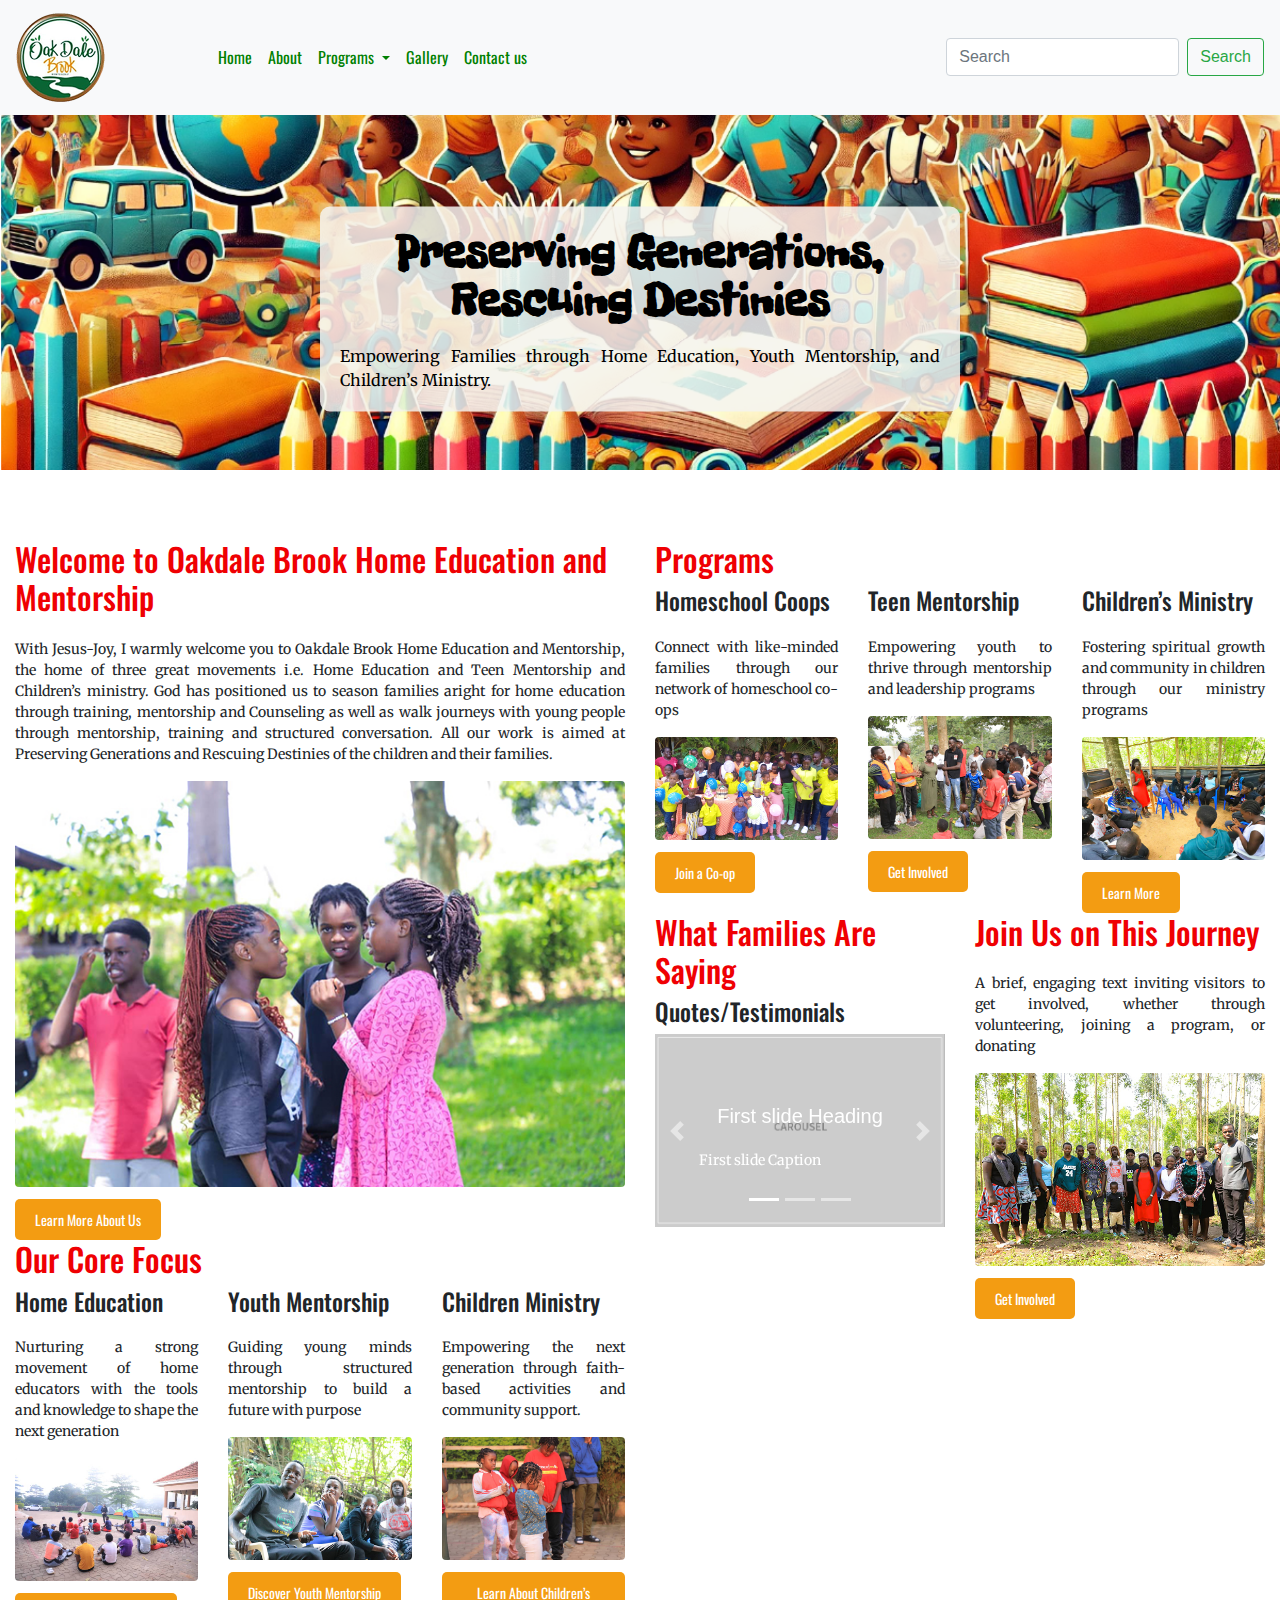
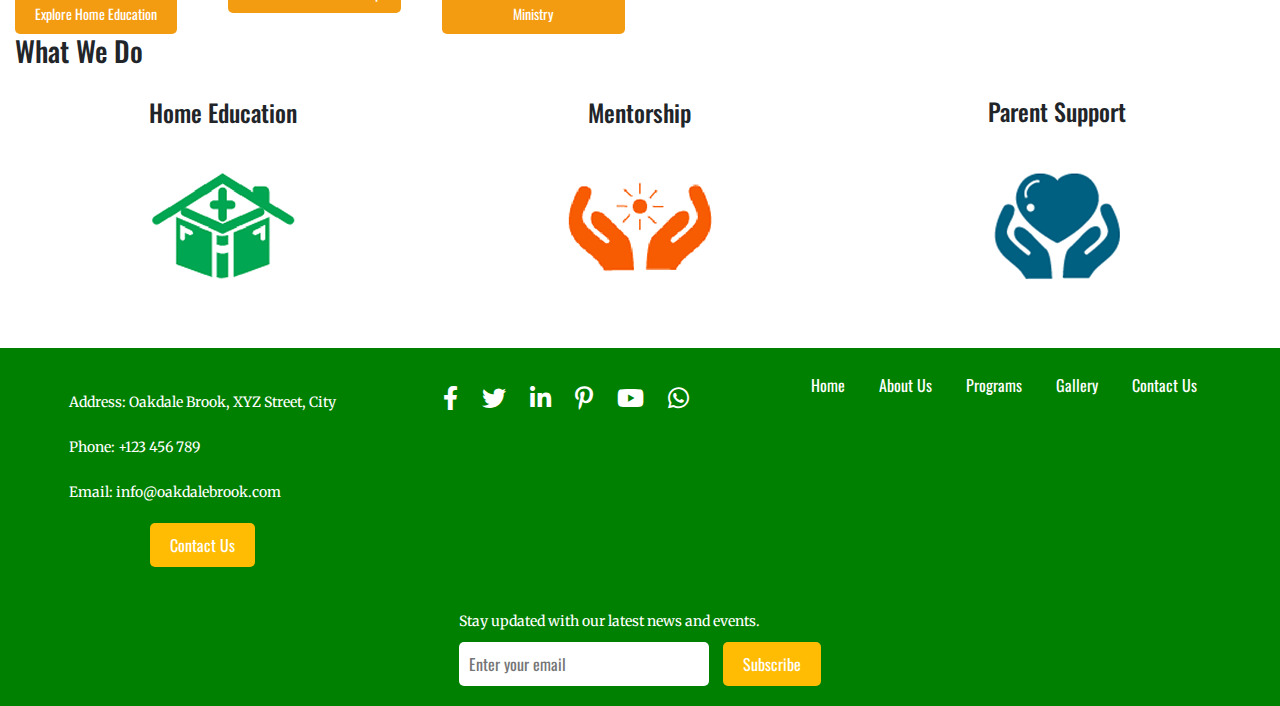
==== commit 922aea30: "Update index.html" ====
--- a/index.html
+++ b/index.html
@@ -7,7 +7,7 @@
 		<!-- Page title -->
 		<meta http-equiv="X-UA-Compatible" content="IE=edge">
 		<meta name="viewport" content="width=device-width, initial-scale=1.0">
-		<title>Oakdale Brook Home Education and </title>
+		<title>Oakdale Brook Home Education and Mentorship</title>
 		
 		<!-- Link to external CSS stylesheet -->
 		<link href="css/styles.css" rel="stylesheet" type="text/css">
@@ -87,8 +87,8 @@
 	<div class="row">
 	  <div class="col-xl-6">
         <div>
-          <h2>Welcome to Oakdale Brook Foundation</h2>
-          <p> With Jesus-Joy, I warmly welcome you to Oakdale Brook Foundation, the home of three great movements i.e. Home Education and Teen Mentorship and Children’s ministry. God has positioned us to season families aright for home education through training, mentorship and Counseling as well as walk journeys with young people through mentorship, training and structured conversation. All our work is aimed at Preserving Generations and Rescuing Destinies of the children and their families. </p>
+          <h2>Welcome to Oakdale Brook Home Education and Mentorship</h2>
+          <p> With Jesus-Joy, I warmly welcome you to Oakdale Brook Home Education and Mentorship, the home of three great movements i.e. Home Education and Teen Mentorship and Children’s ministry. God has positioned us to season families aright for home education through training, mentorship and Counseling as well as walk journeys with young people through mentorship, training and structured conversation. All our work is aimed at Preserving Generations and Rescuing Destinies of the children and their families. </p>
 		  <img src="images/children-chating.jpg" alt="" width="656" height="437" class="img-fluid rounded"/>
 		  <a href="about.html" class="btn btn-sm">Learn More About Us</a>
 
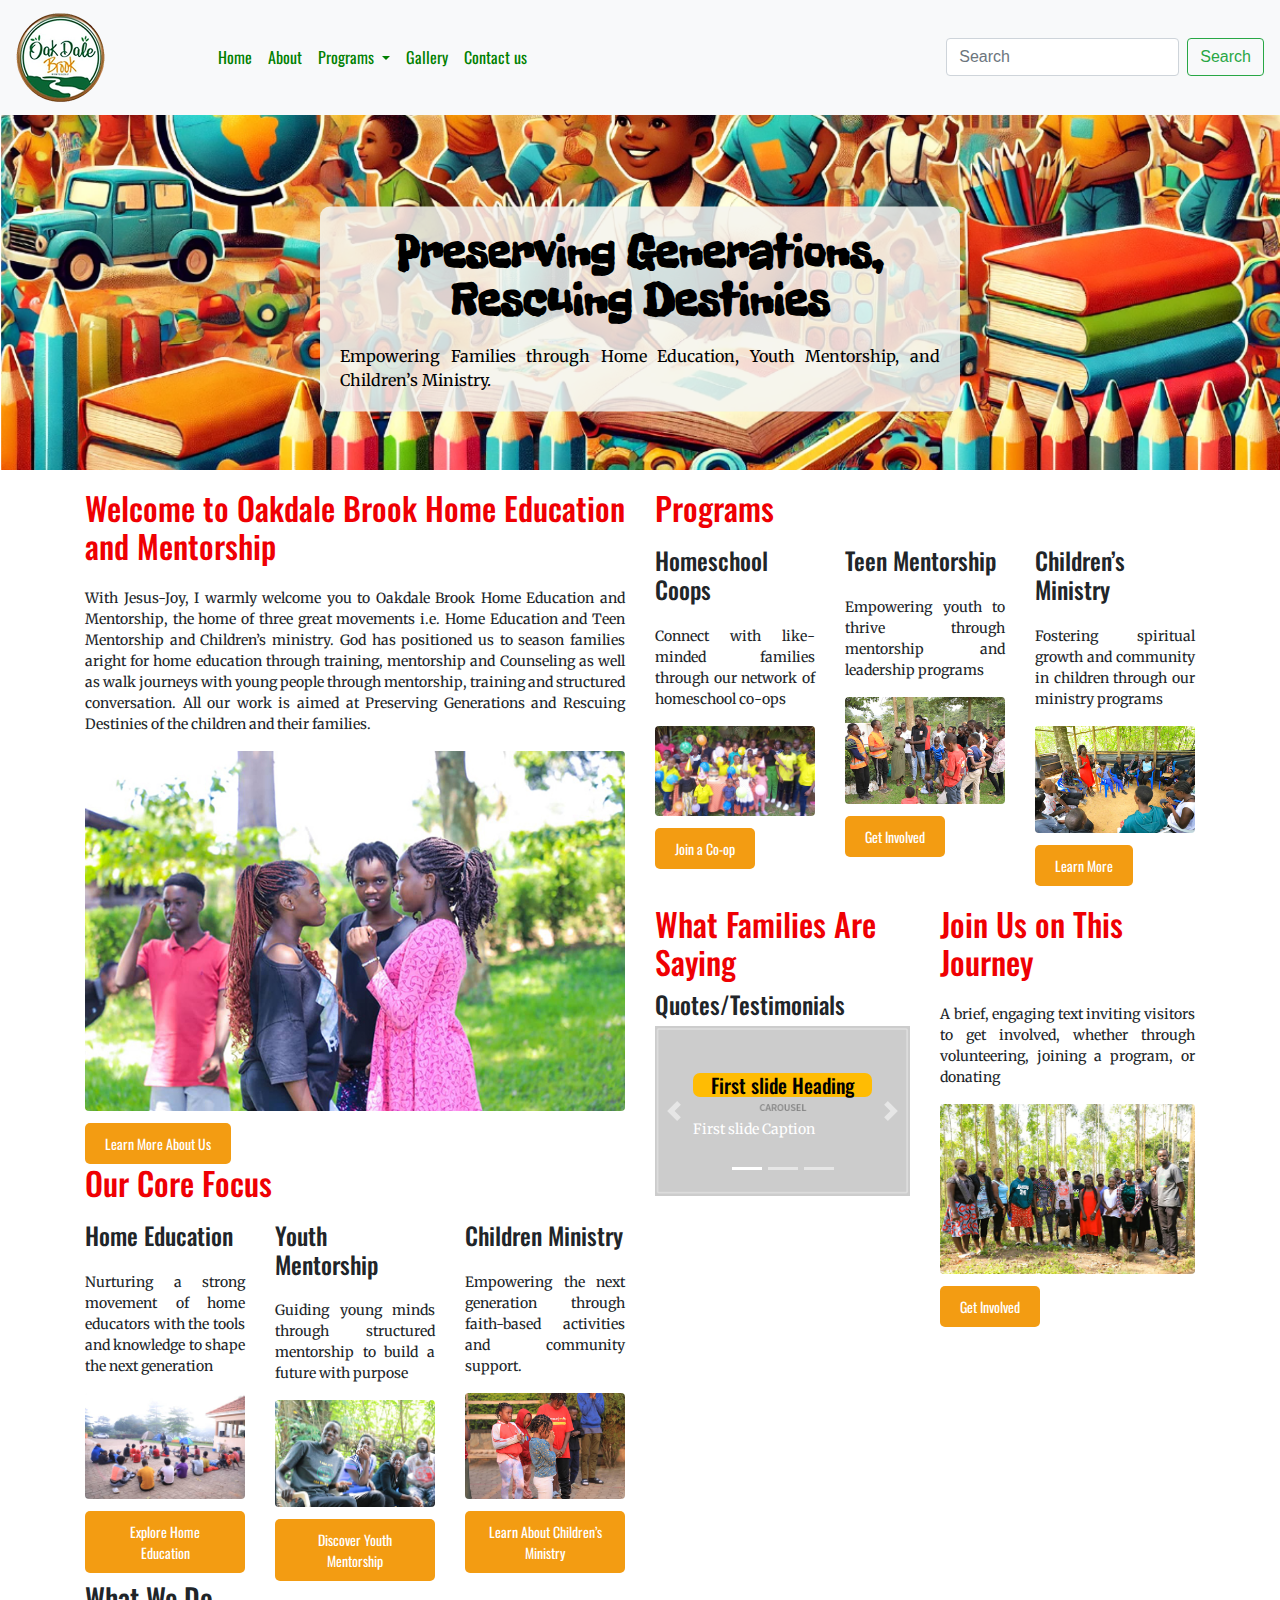
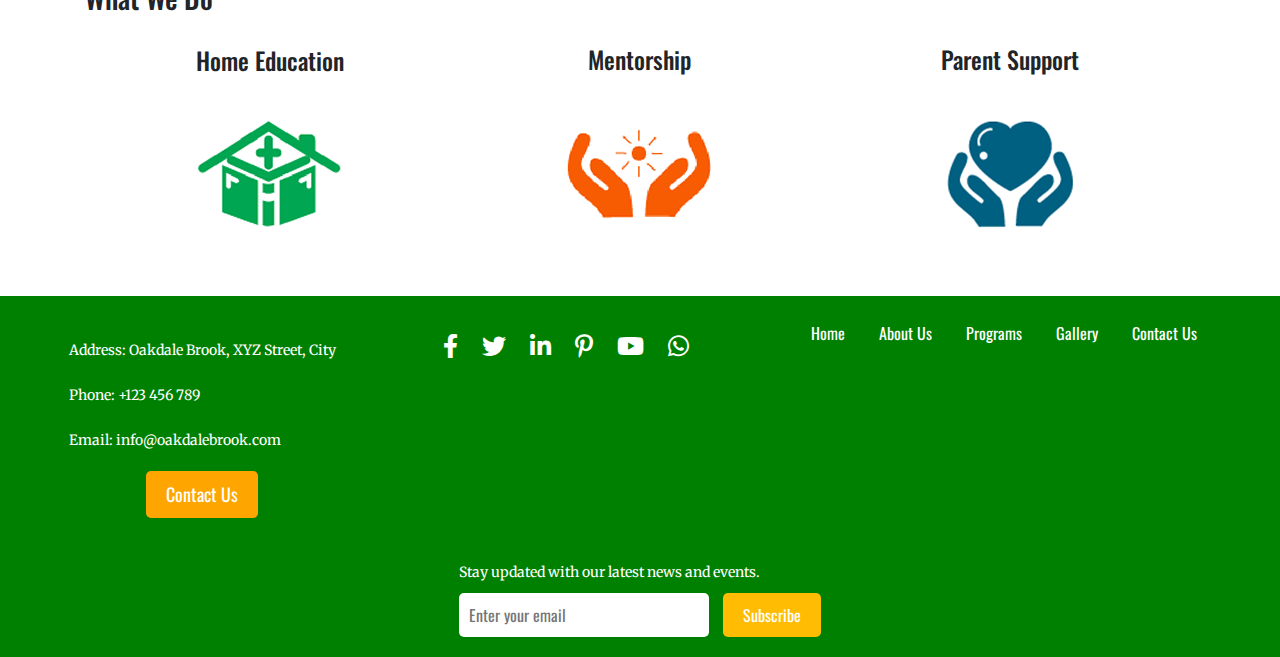
==== commit 712a5be1: "Updated website files and added new images" ====
--- a/index.html
+++ b/index.html
@@ -25,44 +25,46 @@
 <body style="padding-top: 70px">
     
     <!--Header content section-->
-    <header>
-		<nav class="navbar fixed-top navbar-expand-lg navbar-light bg-light"> 
-			  <a class="navbar-brand" href="index.html"><img src="images/oakdale-logo-big.png" alt="Oakdale Brook Home Education and Mentorship logo" width="178" height="177" class="img-fluid"/></a>
-			  <button class="navbar-toggler" type="button" data-toggle="collapse" data-target="#navbarSupportedContent1" aria-controls="navbarSupportedContent1" aria-expanded="false" aria-label="Toggle navigation"> 
-				  <span class="navbar-toggler-icon"></span> 
-			  </button>
-			  <div class="collapse navbar-collapse" id="navbarSupportedContent1">
-				  <ul class="navbar-nav mr-auto">
-					  <li class="nav-item active"> 
-						  <a class="nav-link" href="index.html">Home <span class="sr-only">(current)</span></a> 
-					  </li>
-					  <li class="nav-item"> 
-						  <a class="nav-link" href="about.html">About</a> 
-					  </li>
-					  <li class="nav-item dropdown"> 
-						  <a class="nav-link dropdown-toggle" href="#" id="navbarDropdown1" role="button" data-toggle="dropdown" aria-haspopup="true" aria-expanded="false"> Programs </a>
-						  <div class="dropdown-menu" aria-labelledby="navbarDropdown1">                           
-                            
-                            <a class="dropdown-item" href="youth-mentorship.html">Youth Mentorship</a>
-                            <a class="dropdown-item" href="parent-support.html">Parent Support</a>
-							<a class="dropdown-item" href="children-ministry.html">Children's Ministry</a>
-                            <a class="dropdown-item" href="oakdale-coops.html">Oakdale coops</a>  
-						  </div>
-					  </li>
-					  <li class="nav-item"> 
-						  <a class="nav-link" href="gallery.html">Gallery</a> 
-					  </li>
-					  <li class="nav-item"> 
-						  <a class="nav-link" href="contact.html">Contact us</a> 
-					  </li>
-				  </ul>
-				  <form class="form-inline my-2 my-lg-0">
-					  <input class="form-control mr-sm-2" type="search" placeholder="Search" aria-label="Search">
-					  <button class="btn btn-outline-success my-2 my-sm-0" type="submit">Search</button>
-				  </form>
-			  </div>
-		  </nav>
-	  </header>
+    <div class="container">
+      <header>
+        <nav class="navbar fixed-top navbar-expand-lg navbar-light bg-light"> 
+          <a class="navbar-brand" href="index.html"><img src="images/oakdale-logo-big.png" alt="Oakdale Brook Home Education and Mentorship logo" width="178" height="177" class="img-fluid"/></a>
+          <button class="navbar-toggler" type="button" data-toggle="collapse" data-target="#navbarSupportedContent1" aria-controls="navbarSupportedContent1" aria-expanded="false" aria-label="Toggle navigation"> 
+            <span class="navbar-toggler-icon"></span> 
+          </button>
+          <div class="collapse navbar-collapse" id="navbarSupportedContent1">
+            <ul class="navbar-nav mr-auto">
+              <li class="nav-item active"> 
+                <a class="nav-link" href="index.html">Home <span class="sr-only">(current)</span></a> 
+                </li>
+              <li class="nav-item"> 
+                <a class="nav-link" href="about.html">About</a> 
+                </li>
+              <li class="nav-item dropdown"> 
+                <a class="nav-link dropdown-toggle" href="#" id="navbarDropdown1" role="button" data-toggle="dropdown" aria-haspopup="true" aria-expanded="false"> Programs </a>
+                <div class="dropdown-menu" aria-labelledby="navbarDropdown1">                           
+                  
+                  <a class="dropdown-item" href="youth-mentorship.html">Youth Mentorship</a>
+                  <a class="dropdown-item" href="parent-support.html">Parent Support</a>
+                  <a class="dropdown-item" href="children-ministry.html">Children's Ministry</a>
+                  <a class="dropdown-item" href="oakdale-coops.html">Oakdale coops</a>  
+                  </div>
+                </li>
+              <li class="nav-item"> 
+                <a class="nav-link" href="gallery.html">Gallery</a> 
+                </li>
+              <li class="nav-item"> 
+                <a class="nav-link" href="contact.html">Contact us</a> 
+                </li>
+              </ul>
+            <form class="form-inline my-2 my-lg-0">
+              <input class="form-control mr-sm-2" type="search" placeholder="Search" aria-label="Search">
+              <button class="btn btn-outline-success my-2 my-sm-0" type="submit">Search</button>
+              </form>
+            </div>
+          </nav>
+        </header>
+    </div>
     
     <!-- Hero image -->
     <div class="hero-image">
@@ -81,127 +83,127 @@
 
 
     <!-- Main content section -->
-    <div class="container-fluid">
-        <main>
-
-	<div class="row">
-	  <div class="col-xl-6">
-        <div>
-          <h2>Welcome to Oakdale Brook Home Education and Mentorship</h2>
-          <p> With Jesus-Joy, I warmly welcome you to Oakdale Brook Home Education and Mentorship, the home of three great movements i.e. Home Education and Teen Mentorship and Children’s ministry. God has positioned us to season families aright for home education through training, mentorship and Counseling as well as walk journeys with young people through mentorship, training and structured conversation. All our work is aimed at Preserving Generations and Rescuing Destinies of the children and their families. </p>
-		  <img src="images/children-chating.jpg" alt="" width="656" height="437" class="img-fluid rounded"/>
-		  <a href="about.html" class="btn btn-sm">Learn More About Us</a>
-
-        </div>
-		<h2>Our Core Focus</h2>
-		  
-	    <div class="row">
-		    <div class="col-xl-4">
-				<h4>Home Education</h4>
-			  <p>Nurturing a strong movement of home educators with the tools and knowledge to shape the next generation</p>
-				<img src="images/family-gather.jpg" alt="Youth at Oakdale Brook gathering" width="720" height="480" class="img-fluid rounded"/> 
+  <div class="container">
+      <main>
+        
+        <div class="row">
+          <div class="col-xl-6">
+            <div>
+              <h2>Welcome to Oakdale Brook Home Education and Mentorship</h2>
+              <p> With Jesus-Joy, I warmly welcome you to Oakdale Brook Home Education and Mentorship, the home of three great movements i.e. Home Education and Teen Mentorship and Children’s ministry. God has positioned us to season families aright for home education through training, mentorship and Counseling as well as walk journeys with young people through mentorship, training and structured conversation. All our work is aimed at Preserving Generations and Rescuing Destinies of the children and their families. </p>
+              <img src="images/children-chating.jpg" alt="" width="656" height="437" class="img-fluid rounded"/>
+              <a href="about.html" class="btn btn-sm">Learn More About Us</a>
+              
+            </div>
+            <h2>Our Core Focus</h2>
+            
+            <div class="row">
+              <div class="col-xl-4">
+                <h4>Home Education</h4>
+                <p>Nurturing a strong movement of home educators with the tools and knowledge to shape the next generation</p>
+                <img src="images/family-gather.jpg" alt="Youth at Oakdale Brook gathering" width="720" height="480" class="img-fluid rounded"/> 
                 <a href="home-education.html" class="btn btn-sm">Explore Home Education</a>
-			</div>
-		    <div class="col-xl-4">
-				<h4>Youth Mentorship</h4>
-			  <p>Guiding young minds through structured mentorship to build a future with purpose</p>
-				<img src="images/youth.jpg" alt="Group of youth at Oakdale" width="654" height="436" class="img-fluid rounded"/> 
-				<a href="home-education.html" class="btn btn-sm">Discover Youth Mentorship</a>
-			</div>
-		    <div class="col-xl-4">
-				<h4>Children Ministry</h4>
-				<p>Empowering the next generation through faith-based activities and community support.</p>
-				<img src="images/child.jpg" alt="Oakdale children praying" width="562" height="375" class="img-fluid rounded"/> <a href="home-education.html" class="btn btn-sm">Learn About Children’s Ministry</a>
-			
-		  </div>
-	    </div>
+                </div>
+              <div class="col-xl-4">
+                <h4>Youth Mentorship</h4>
+                <p>Guiding young minds through structured mentorship to build a future with purpose</p>
+                <img src="images/youth.jpg" alt="Group of youth at Oakdale" width="654" height="436" class="img-fluid rounded"/> 
+                <a href="home-education.html" class="btn btn-sm">Discover Youth Mentorship</a>
+                </div>
+              <div class="col-xl-4">
+                <h4>Children Ministry</h4>
+                <p>Empowering the next generation through faith-based activities and community support.</p>
+                <img src="images/child.jpg" alt="Oakdale children praying" width="562" height="375" class="img-fluid rounded"/> <a href="home-education.html" class="btn btn-sm">Learn About Children’s Ministry</a>
+                
+              </div>
+            </div>
+          </div>
+          <div class="col-xl-6"><h2>Programs</h2>
+            <div class="row">
+              <div class="col-xl-4">
+                <h4>Homeschool Coops</h4>
+                <p>Connect with like-minded families through our network of homeschool co-ops</p>
+                <img src="images/bwoyegerere.jpg" alt="Oakdale Bweyogerere" width="656" height="369" class="img-fluid rounded"/> <a href="oakdale-coops.html" class="btn btn-sm">Join a Co-op</a>
+              </div>
+              <div class="col-xl-4">
+                
+                <h4>Teen  Mentorship</h4>
+                <p>Empowering youth to thrive through mentorship and leadership programs</p>
+                <img src="images/Youth planting.jpg" alt="Oakdale Youth gathered together" width="562" height="375" class="img-fluid rounded"/>
+                <a href="youth-mentorship.html" class="btn btn-sm">Get Involved</a>
+              </div>
+              <div class="col-xl-4">
+                <h4>Children’s Ministry</h4>
+                <p>Fostering spiritual growth and community in children through our ministry programs</p>
+                <img src="images/child ministry.jpg" alt="Oakdale child ministry" width="562" height="375" class="img-fluid rounded"/> <a href="children-ministry.html" class="btn btn-sm">Learn More</a>
+                
+                
+              </div>
+            </div>
+            <div class="row">
+              <div class="col-xl-6">
+                <h2>What Families Are Saying</h2>
+                <h4>Quotes/Testimonials</h4>
+                <div id="carouselExampleIndicators1" class="carousel slide" data-ride="carousel" style="background-color: grey">
+                  <ol class="carousel-indicators">
+                    <li data-target="#carouselExampleIndicators1" data-slide-to="0" class="active"></li>
+                    <li data-target="#carouselExampleIndicators1" data-slide-to="1"></li>
+                    <li data-target="#carouselExampleIndicators1" data-slide-to="2"></li>
+                  </ol>
+                  <div class="carousel-inner" role="listbox">
+                    <div class="carousel-item active"> <img class="d-block mx-auto img-fluid" src="images/Carousel_Placeholder.png" alt="First slide">
+                      <div class="carousel-caption">
+                        <h5>First slide Heading</h5>
+                        <p>First slide Caption</p>
+                      </div>
+                    </div>
+                    <div class="carousel-item"> <img class="d-block mx-auto" src="images/Carousel_Placeholder.png" alt="Second slide">
+                      <div class="carousel-caption">
+                        <h5>Second slide Heading</h5>
+                        <p>Second slide Caption</p>
+                      </div>
+                    </div>
+                    <div class="carousel-item"> <img class="d-block mx-auto" src="images/Carousel_Placeholder.png" alt="Third slide">
+                      <div class="carousel-caption">
+                        <h5>Third slide Heading</h5>
+                        <p>Third slide Caption</p>
+                      </div>
+                    </div>
+                  </div>
+                  <a class="carousel-control-prev" href="#carouselExampleIndicators1" role="button" data-slide="prev"> <span class="carousel-control-prev-icon" aria-hidden="true"></span> <span class="sr-only">Previous</span> </a> <a class="carousel-control-next" href="#carouselExampleIndicators1" role="button" data-slide="next"> <span class="carousel-control-next-icon" aria-hidden="true"></span> <span class="sr-only">Next</span> </a> </div>
+                </div>
+              <div class="col-xl-6">
+                <h2>Join Us on This Journey</h2>
+                <p>A brief, engaging text inviting visitors to get involved, whether through volunteering, joining a program, or donating</p>
+                <img src="images/Oakdale-youth-children.jpg" alt=" diverse group of Oakdale people " width="562" height="375" class="img-fluid rounded"/> <a href="programs.html" class="btn btn-sm">Get Involved</a>
+                
+                
+              </div>
+            </div>
+          </div>
+        </div>
+  <div>
+    <h3>What We Do</h3>
+    
+    <!-- Home Education section -->
+    <div class="what-we-do">
+      <div>
+        <h4 class="text-center">Home Education</h4>
+        <img src="images/Home-Education.png" alt="icon" width="195" height="182" class="img-fluid"/></div>
+      <!-- Mentorship section -->
+      <div>
+        <h4 class="text-center">Mentorship</h4>
+        <img src="images/Mentorship.png" alt="icon" width="196" height="183" class="img-fluid"/></div>
+      <!-- Parent Support section -->
+      <div>
+        <h4 class="text-center">Parent Support</h4>
+        <img src="images/Parent-support.png" alt="icon" width="196" height="184" class="img-fluid center-image"/></div>
       </div>
-	  <div class="col-xl-6"><h2>Programs</h2>
-		<div class="row">
-		  <div class="col-xl-4">
-			  <h4>Homeschool Coops</h4>
-			<p>Connect with like-minded families through our network of homeschool co-ops</p>
-		     <img src="images/bwoyegerere.jpg" alt="Oakdale Bweyogerere" width="656" height="369" class="img-fluid rounded"/> <a href="oakdale-coops.html" class="btn btn-sm">Join a Co-op</a>
-		  </div>
-		  <div class="col-xl-4">
-			  
-			  <h4>Teen  Mentorship</h4>
-			  <p>Empowering youth to thrive through mentorship and leadership programs</p>
-	      <img src="images/Youth planting.jpg" alt="Oakdale Youth gathered together" width="562" height="375" class="img-fluid rounded"/>
-			<a href="youth-mentorship.html" class="btn btn-sm">Get Involved</a>
-		  </div>
-		  <div class="col-xl-4">
-			  <h4>Children’s Ministry</h4>
-		    <p>Fostering spiritual growth and community in children through our ministry programs</p>
-			  <img src="images/child ministry.jpg" alt="Oakdale child ministry" width="562" height="375" class="img-fluid rounded"/> <a href="children-ministry.html" class="btn btn-sm">Learn More</a>
-			  
-			
-		  </div>
-	    </div>
-	    <div class="row">
-		    <div class="col-xl-6">
-			  <h2>What Families Are Saying</h2>
-			  <h4>Quotes/Testimonials</h4>
-			  <div id="carouselExampleIndicators1" class="carousel slide" data-ride="carousel" style="background-color: grey">
-				  <ol class="carousel-indicators">
-				    <li data-target="#carouselExampleIndicators1" data-slide-to="0" class="active"></li>
-				    <li data-target="#carouselExampleIndicators1" data-slide-to="1"></li>
-				    <li data-target="#carouselExampleIndicators1" data-slide-to="2"></li>
-			    </ol>
-				  <div class="carousel-inner" role="listbox">
-				    <div class="carousel-item active"> <img class="d-block mx-auto img-fluid" src="images/Carousel_Placeholder.png" alt="First slide">
-				      <div class="carousel-caption">
-				        <h5>First slide Heading</h5>
-				        <p>First slide Caption</p>
-			          </div>
-			        </div>
-				    <div class="carousel-item"> <img class="d-block mx-auto" src="images/Carousel_Placeholder.png" alt="Second slide">
-				      <div class="carousel-caption">
-				        <h5>Second slide Heading</h5>
-				        <p>Second slide Caption</p>
-			          </div>
-			        </div>
-				    <div class="carousel-item"> <img class="d-block mx-auto" src="images/Carousel_Placeholder.png" alt="Third slide">
-				      <div class="carousel-caption">
-				        <h5>Third slide Heading</h5>
-				        <p>Third slide Caption</p>
-			          </div>
-			        </div>
-			    </div>
-				  <a class="carousel-control-prev" href="#carouselExampleIndicators1" role="button" data-slide="prev"> <span class="carousel-control-prev-icon" aria-hidden="true"></span> <span class="sr-only">Previous</span> </a> <a class="carousel-control-next" href="#carouselExampleIndicators1" role="button" data-slide="next"> <span class="carousel-control-next-icon" aria-hidden="true"></span> <span class="sr-only">Next</span> </a> </div>
-            </div>
-		    <div class="col-xl-6">
-				<h2>Join Us on This Journey</h2>
-			<p>A brief, engaging text inviting visitors to get involved, whether through volunteering, joining a program, or donating</p>
-				<img src="images/Oakdale-youth-children.jpg" alt=" diverse group of Oakdale people " width="562" height="375" class="img-fluid rounded"/> <a href="programs.html" class="btn btn-sm">Get Involved</a>
-				
-				
-		  </div>
-	    </div>
-      </div>
-	  </div>
-<div>
-      <h3>What We Do</h3>
-						
-		  <!-- Home Education section -->
-    <div class="what-we-do">
-  <div>
-    <h4 class="text-center">Home Education</h4>
-    <img src="images/Home-Education.png" alt="icon" width="195" height="182" class="img-fluid"/></div>
-                  <!-- Mentorship section -->
-                  <div>
-                    <h4 class="text-center">Mentorship</h4>
-                    <img src="images/Mentorship.png" alt="icon" width="196" height="183" class="img-fluid"/></div>
-                  <!-- Parent Support section -->
-                  <div>
-                    <h4 class="text-center">Parent Support</h4>
-                    <img src="images/Parent-support.png" alt="icon" width="196" height="184" class="img-fluid center-image"/></div>
-          </div>
-	  </div>
-        </main>
-    </div>
+    </div>
+      </main>
+</div>
+
 	
-    
  <!-- Footer section -->
 <footer>
     <div class="footer-content">
--- a/css/styles.css
+++ b/css/styles.css
@@ -117,6 +117,8 @@
     padding-top: 14px;
 }
 
+
+
 h3 {
     font-family: 'Oswald', sans-serif;
     font-weight: 300; /* Regular weight for other h3s */
@@ -287,6 +289,155 @@
   color: #fff; /* Keep text white on hover */
 }
 
+/* CTA Text Styling */
+.cta-learn-more-text {
+    color: #006800; /* Desired text color */
+    font-family: 'Oswald', sans-serif;
+    cursor: pointer; /* Make it clickable */
+    transition: color 0.3s ease;
+}
+
+/* Hover effect */
+.cta-learn-more-text:hover {
+    color: #ff9800; /* Change text color on hover */
+    text-decoration: underline; /* Optional: underline on hover */
+}
+
+/* Vision Section Styling */
+#vision-div {
+    margin-top: 50px; /* Optional: add margin to create scrollable space */
+    padding-top: 19px;
+    padding-right: 19px;
+    padding-left: 19px;
+    padding-bottom: 19px;
+    background-color: #A7FF9F;
+    border-top-right-radius: 10px;
+    border-bottom-left-radius: 10px;
+}
+
+.icon1-text {
+  display: flex;
+  align-items: center; /* Align icon and text vertically */
+}
+
+.icon {
+    margin-right: 18px; /* Add space between the icon and text */
+    width: 24px; /* Adjust the icon size as needed */
+    height: 24px;
+}
+
+.text {
+    font-size: 14px; /* Adjust text size */
+    font-family: 'Merriweather', serif;
+}
+.note-from-the-founder {
+    border-radius: 8px;
+    padding-top: 14px;
+    padding-right: 14px;
+    padding-bottom: 14px;
+    padding-left: 14px;
+
+}
+.founder-note-space {
+    margin-top: 4px;
+    background-color: #FFD823;
+    border-bottom-left-radius: 34px;
+    border-top-right-radius: 34px;
+}
+.teamh3 {
+    font-size: 23px;
+}
+.teamh4 {
+    font-size: 20px;
+}
+.teamh41 {
+    font-size: 14px;
+}
+
+.founderh3 {
+    font-size: 35px;
+    color: #002257;
+}
+h5 {
+    font-family: oswald;
+    color: #010101;
+    background-color: #FFBC03;
+    border-radius: 7px;
+}
+.paragraph-slide {
+    background-color: #FFBC03;
+    border-radius: 7px;
+    color: #000000;
+}
+.youth-at-oakdale-brook {
+    margin-top: 7px;
+}
+
+
+.hero-section {
+  position: relative;
+  text-align: center;
+  color: white;
+}
+
+.cta-container {
+  position: absolute;
+  top: 50%;
+  left: 50%;
+  transform: translate(-50%, -50%);
+  text-align: center;
+  background-color: rgba(0, 0, 0, 0.7); /* Transparent black background */
+  padding: 20px;
+  border-radius: 10px;
+}
+
+.cta-container h2 {
+  margin: 0 0 15px 0;
+}
+
+.cta-button {
+  display: inline-block;
+  padding: 10px 20px;
+  background-color: orange;
+  color: white;
+  font-size: 18px;
+  text-decoration: none;
+  border-radius: 5px;
+  transition: background-color 0.3s;
+}
+
+.cta-button:hover {
+  background-color: darkorange;
+}
+.desktop-h2 {
+    color: #FFFFFF;
+}
+.strong-mentorship {
+    color: #0062DD;
+}
+.strong-how-it-works {
+    color: #16640A;
+}
+
+
+
+
+
+
+
+
+
+
+
+
+
+
+
+
+
+
+
+
 
 
 
@@ -300,6 +451,18 @@
 
 /* Tablet viewport */
 @media (min-width: 401px) and (max-width: 768px) {
+.mobile-h2 {
+    font-size: 16pt;
+    color: #FFFFFF;
+}
+.hero-img-container-mobile {
+    margin-top: 10px;
+    margin-bottom: 10px;
+}
+
+
+
+
 
 }
 
@@ -307,9 +470,6 @@
 
 /*mobile viewport*/
 @media (max-width: 400px){
-    .hero-text-mobile {
-        height: 300px; /* Slightly reduced height for mobile view */
-    }
 
     .hero-text-h2-mobile {
         font-size: 20px; /* Slightly smaller font size for mobile */
@@ -317,6 +477,8 @@
 
 
 
+
+
     .hero-text-p-mobile {
         font-size: 14px; /* Slightly smaller font size for mobile */
     }
@@ -325,5 +487,16 @@
     .what-we-do > div {
         flex: 1 1 100%; /* Makes each div take up the full width on mobile */
     }
-
-}
+	
+	.mobile-h2 {
+    font-size: 16pt;
+    color: #FFFFFF;
+}
+	
+.hero-img-container-mobile {
+    margin-top: 10px;
+    margin-bottom: 10px;
+}	
+
+
+}
